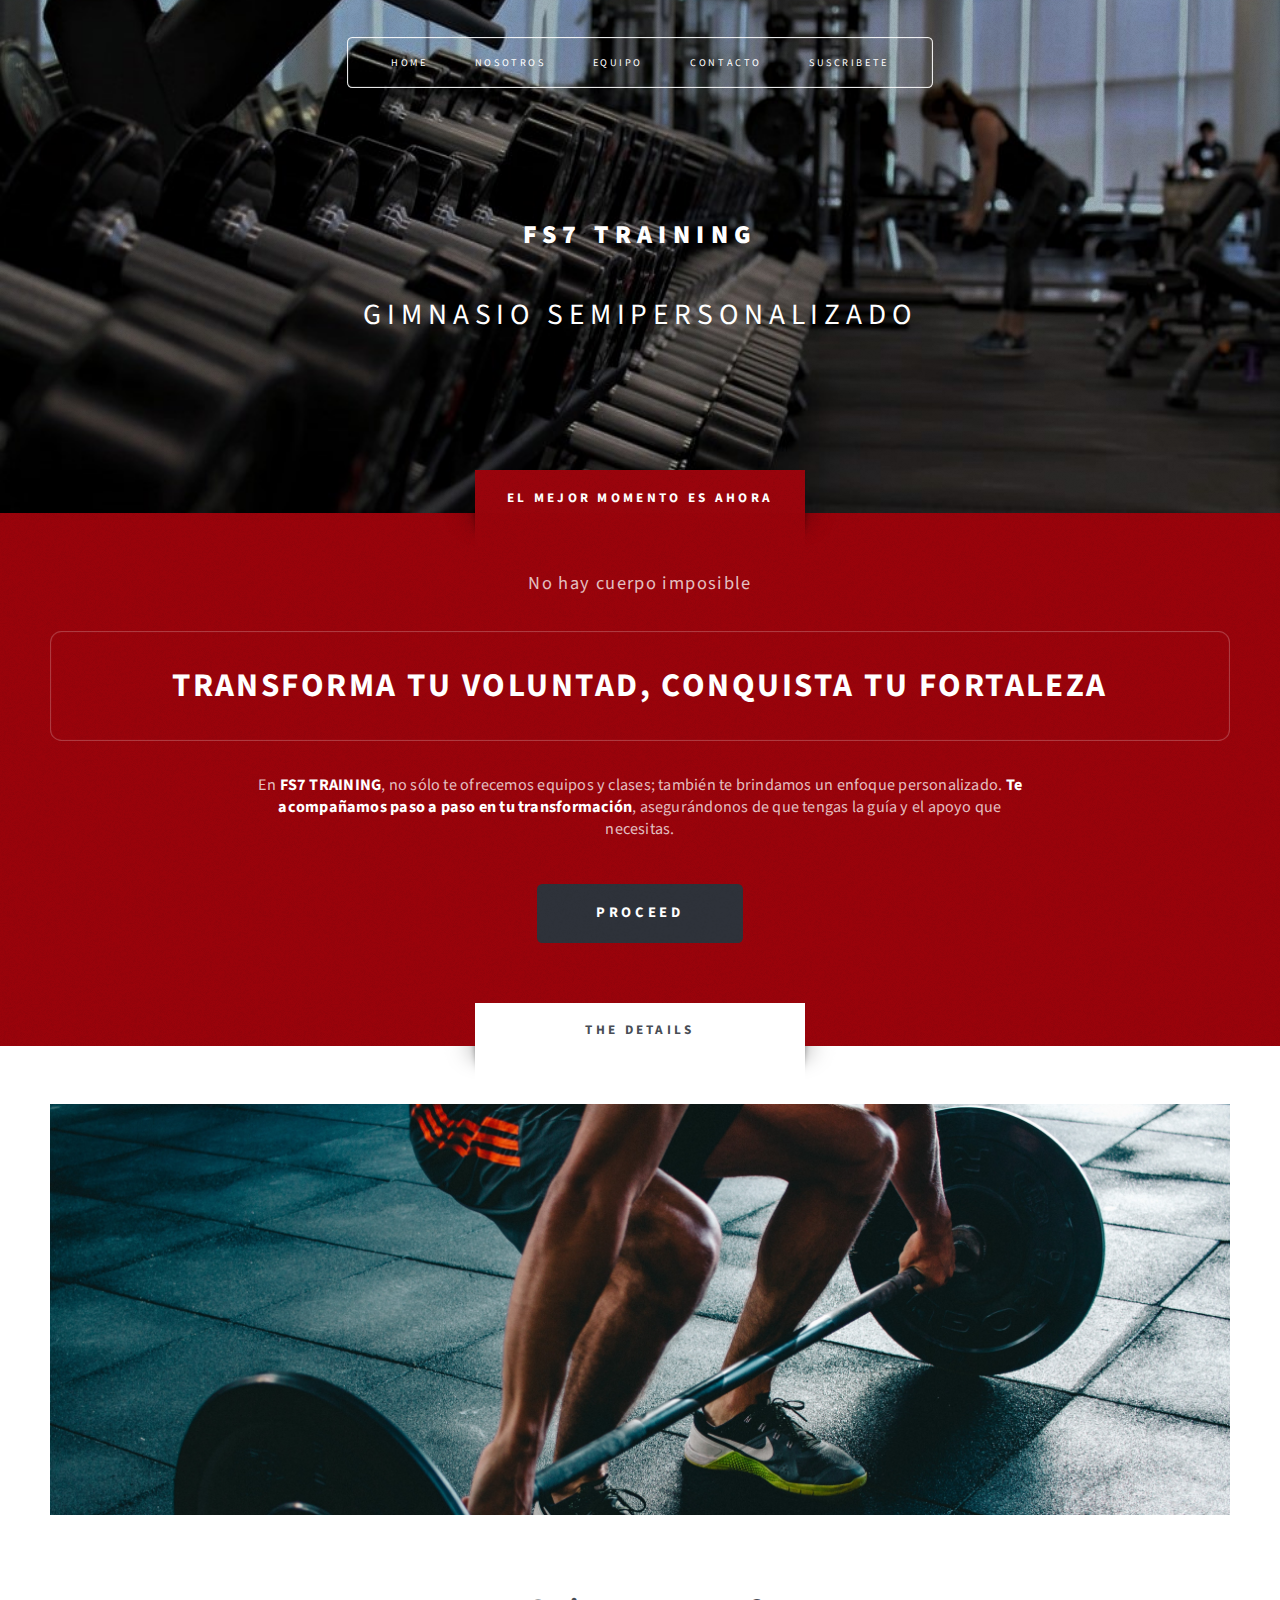
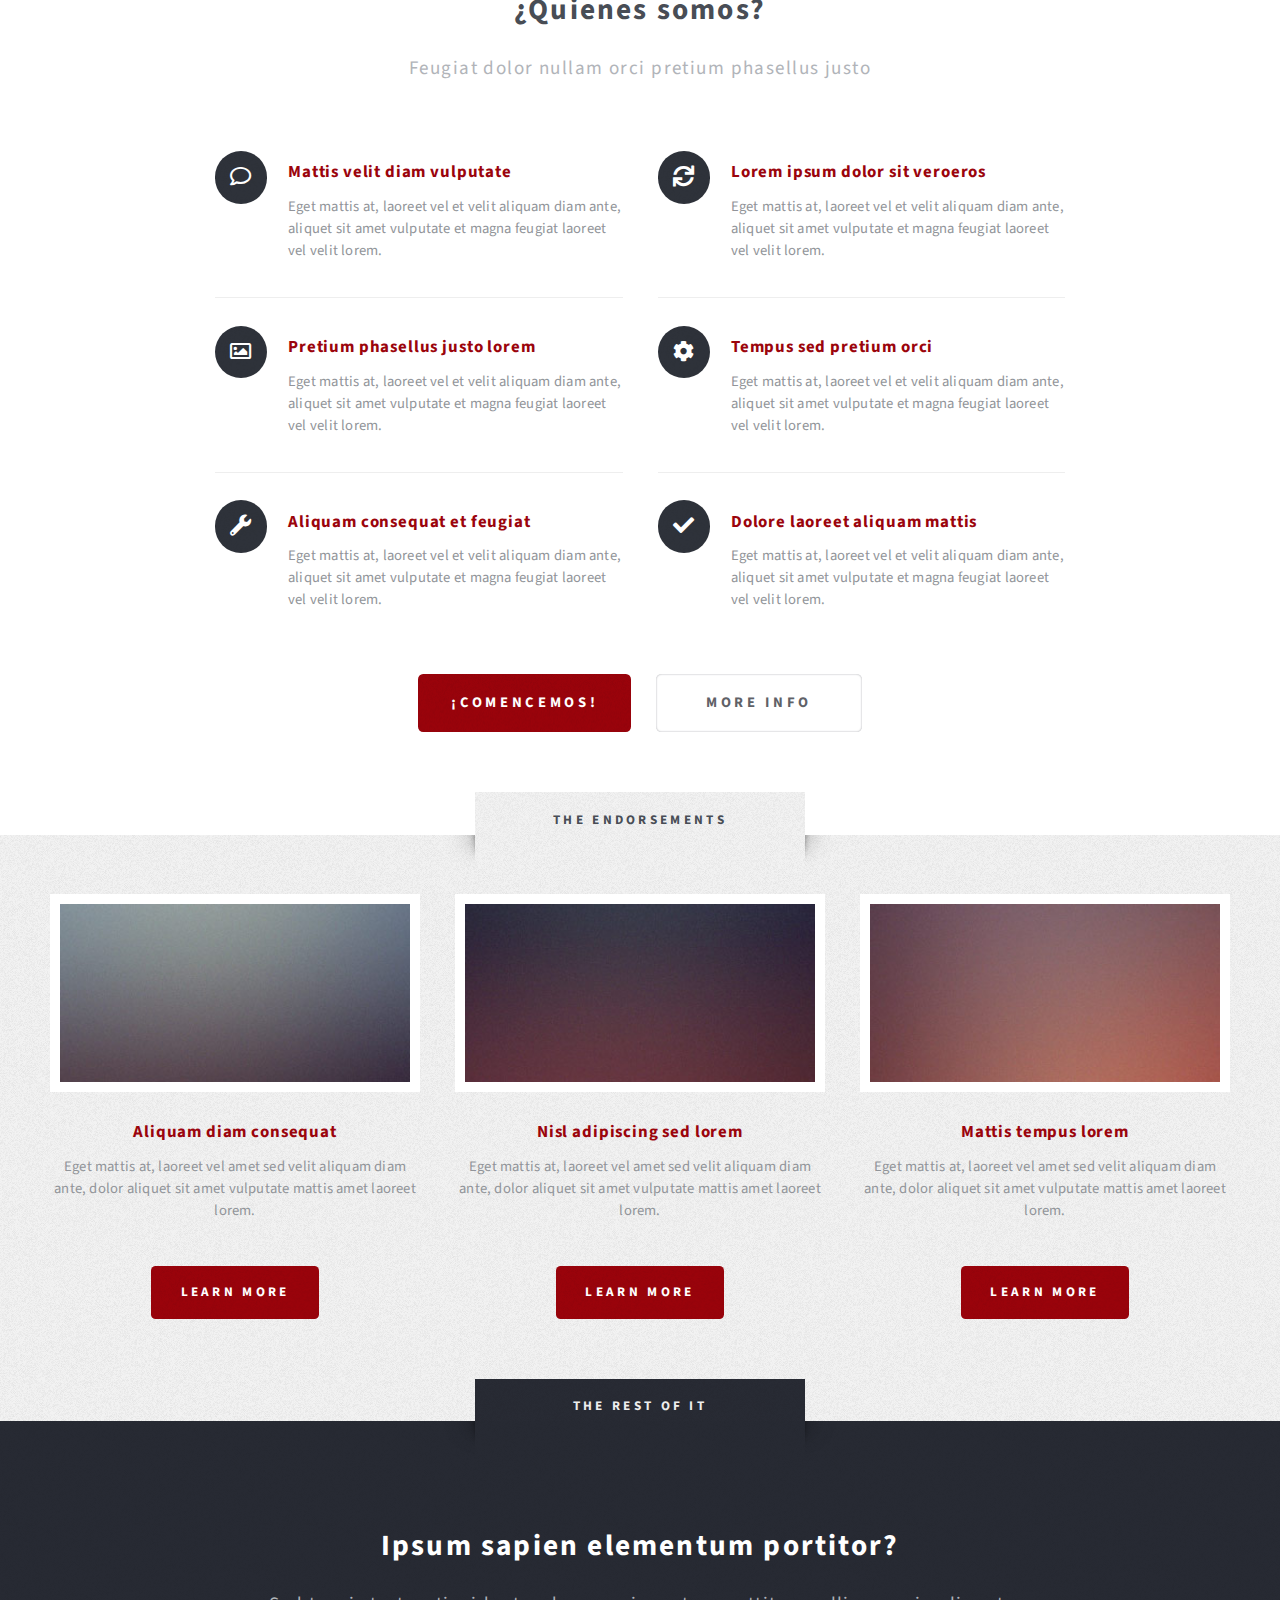
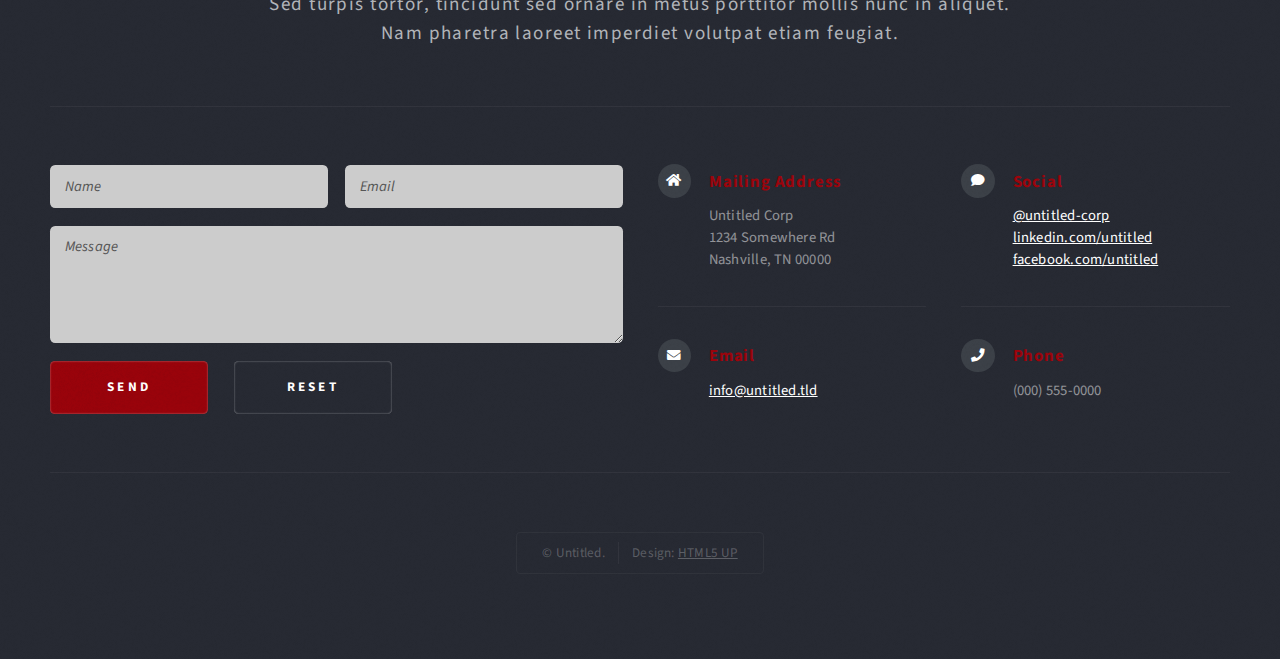
==== index.html @ 168159ba "first commit" ====
<!DOCTYPE HTML>
<!--
	Escape Velocity by HTML5 UP
	html5up.net | @ajlkn
	Free for personal and commercial use under the CCA 3.0 license (html5up.net/license)
-->
<html>
	<head>
		<title>FS7 Training</title>
		<meta charset="utf-8" />
		<meta name="viewport" content="width=device-width, initial-scale=1, user-scalable=no" />
		<link rel="stylesheet" href="assets/css/main.css" />
		<style>
			.wrapper style1 {
				background-color: aqua;
			}
		</style>
	</head>
	<body class="homepage is-preload">
		<div id="page-wrapper">

			<!-- Header -->
				<section id="header" class="wrapper">

					<!-- Logo -->
					
						<div id="logo">
							<h1 style="color: white; font-size: 400;"><a href="index.html">FS7 TRAINING</a></h1>
							<p style="color: white; font-size: 1000;"> Gimnasio Semipersonalizado</p>
						</div>

					<!-- Nav -->
						<nav id="nav">
							<ul>
								<li class="current"><a href="index.html">Home</a></li>
								<li>
									<a href="#">Nosotros</a>
									<ul>
										<li><a href="#">Lorem ipsum</a></li>
										<li><a href="#">Magna veroeros</a></li>
										<li><a href="#">Etiam nisl</a></li>
										<li>
											<a href="#">Sed consequat</a>
											<ul>
												<li><a href="#">Lorem dolor</a></li>
												<li><a href="#">Amet consequat</a></li>
												<li><a href="#">Magna phasellus</a></li>
												<li><a href="#">Etiam nisl</a></li>
												<li><a href="#">Sed feugiat</a></li>
											</ul>
										</li>
										<li><a href="#">Nisl tempus</a></li>
									</ul>
								</li>
								<li><a href="left-sidebar.html">Equipo</a></li>
								<li><a href="right-sidebar.html">Contacto</a></li>
								<li><a href="no-sidebar.html">Suscribete</a></li>
							</ul>
						</nav>

				</section>

			<!-- Intro -->
				<section id="intro" class="wrapper style1">
					<div class="title">El mejor momento es ahora</div>
					<div class="container">
						<p class="style1">No hay cuerpo imposible</p>
						<p class="style2">
							TRANSFORMA TU VOLUNTAD, CONQUISTA TU FORTALEZA<br class="mobile-hide" />
						 <a href="http://html5up.net" class="nobr"></a>
						</p>
						<p class="style3">En <STRONg>FS7 TRAINING</STRONg>, no sólo te ofrecemos equipos y clases; también te brindamos un enfoque personalizado. <STRONg>Te acompañamos paso a paso en tu transformación</STRONg>, asegurándonos de que tengas la guía y el apoyo que necesitas.

						</p>
						<ul class="actions">
							<li><a href="#" class="button style3 large">Proceed</a></li>
						</ul>
					</div>
				</section>

			<!-- Main -->
				<section id="main" class="wrapper style2">
					<div class="title">The Details</div>
					<div class="container">

						<!-- Image -->
							<a href="#" class="image featured">
								<img src="images/pic01.jpg" alt="" />
							</a>

						<!-- Features -->
							<section id="features">
								<header class="style1">
									<h2>¿Quienes somos?</h2>
									<p>Feugiat dolor nullam orci pretium phasellus justo</p>
								</header>
								<div class="feature-list">
									<div class="row">
										<div class="col-6 col-12-medium">
											<section>
												<h3 class="icon fa-comment">Mattis velit diam vulputate</h3>
												<p>Eget mattis at, laoreet vel et velit aliquam diam ante, aliquet sit amet vulputate et magna feugiat laoreet vel velit lorem.</p>
											</section>
										</div>
										<div class="col-6 col-12-medium">
											<section>
												<h3 class="icon solid fa-sync">Lorem ipsum dolor sit veroeros</h3>
												<p>Eget mattis at, laoreet vel et velit aliquam diam ante, aliquet sit amet vulputate et magna feugiat laoreet vel velit lorem.</p>
											</section>
										</div>
										<div class="col-6 col-12-medium">
											<section>
												<h3 class="icon fa-image">Pretium phasellus justo lorem</h3>
												<p>Eget mattis at, laoreet vel et velit aliquam diam ante, aliquet sit amet vulputate et magna feugiat laoreet vel velit lorem.</p>
											</section>
										</div>
										<div class="col-6 col-12-medium">
											<section>
												<h3 class="icon solid fa-cog">Tempus sed pretium orci</h3>
												<p>Eget mattis at, laoreet vel et velit aliquam diam ante, aliquet sit amet vulputate et magna feugiat laoreet vel velit lorem.</p>
											</section>
										</div>
										<div class="col-6 col-12-medium">
											<section>
												<h3 class="icon solid fa-wrench">Aliquam consequat et feugiat</h3>
												<p>Eget mattis at, laoreet vel et velit aliquam diam ante, aliquet sit amet vulputate et magna feugiat laoreet vel velit lorem.</p>
											</section>
										</div>
										<div class="col-6 col-12-medium">
											<section>
												<h3 class="icon solid fa-check">Dolore laoreet aliquam mattis</h3>
												<p>Eget mattis at, laoreet vel et velit aliquam diam ante, aliquet sit amet vulputate et magna feugiat laoreet vel velit lorem.</p>
											</section>
										</div>
									</div>
								</div>
								<ul class="actions special">
									<li><a href="#" class="button style1 large">¡Comencemos!</a></li>
									<li><a href="#" class="button style2 large">More Info</a></li>
								</ul>
							</section>

					</div>
				</section>

			<!-- Highlights -->
				<section id="highlights" class="wrapper style3">
					<div class="title">The Endorsements</div>
					<div class="container">
						<div class="row aln-center">
							<div class="col-4 col-12-medium">
								<section class="highlight">
									<a href="#" class="image featured"><img src="images/pic02.jpg" alt="" /></a>
									<h3><a href="#">Aliquam diam consequat</a></h3>
									<p>Eget mattis at, laoreet vel amet sed velit aliquam diam ante, dolor aliquet sit amet vulputate mattis amet laoreet lorem.</p>
									<ul class="actions">
										<li><a href="#" class="button style1">Learn More</a></li>
									</ul>
								</section>
							</div>
							<div class="col-4 col-12-medium">
								<section class="highlight">
									<a href="#" class="image featured"><img src="images/pic03.jpg" alt="" /></a>
									<h3><a href="#">Nisl adipiscing sed lorem</a></h3>
									<p>Eget mattis at, laoreet vel amet sed velit aliquam diam ante, dolor aliquet sit amet vulputate mattis amet laoreet lorem.</p>
									<ul class="actions">
										<li><a href="#" class="button style1">Learn More</a></li>
									</ul>
								</section>
							</div>
							<div class="col-4 col-12-medium">
								<section class="highlight">
									<a href="#" class="image featured"><img src="images/pic04.jpg" alt="" /></a>
									<h3><a href="#">Mattis tempus lorem</a></h3>
									<p>Eget mattis at, laoreet vel amet sed velit aliquam diam ante, dolor aliquet sit amet vulputate mattis amet laoreet lorem.</p>
									<ul class="actions">
										<li><a href="#" class="button style1">Learn More</a></li>
									</ul>
								</section>
							</div>
						</div>
					</div>
				</section>

			<!-- Footer -->
				<section id="footer" class="wrapper">
					<div class="title">The Rest Of It</div>
					<div class="container">
						<header class="style1">
							<h2>Ipsum sapien elementum portitor?</h2>
							<p>
								Sed turpis tortor, tincidunt sed ornare in metus porttitor mollis nunc in aliquet.<br />
								Nam pharetra laoreet imperdiet volutpat etiam feugiat.
							</p>
						</header>
						<div class="row">
							<div class="col-6 col-12-medium">

								<!-- Contact Form -->
									<section>
										<form method="post" action="#">
											<div class="row gtr-50">
												<div class="col-6 col-12-small">
													<input type="text" name="name" id="contact-name" placeholder="Name" />
												</div>
												<div class="col-6 col-12-small">
													<input type="text" name="email" id="contact-email" placeholder="Email" />
												</div>
												<div class="col-12">
													<textarea name="message" id="contact-message" placeholder="Message" rows="4"></textarea>
												</div>
												<div class="col-12">
													<ul class="actions">
														<li><input type="submit" class="style1" value="Send" /></li>
														<li><input type="reset" class="style2" value="Reset" /></li>
													</ul>
												</div>
											</div>
										</form>
									</section>

							</div>
							<div class="col-6 col-12-medium">

								<!-- Contact -->
									<section class="feature-list small">
										<div class="row">
											<div class="col-6 col-12-small">
												<section>
													<h3 class="icon solid fa-home">Mailing Address</h3>
													<p>
														Untitled Corp<br />
														1234 Somewhere Rd<br />
														Nashville, TN 00000
													</p>
												</section>
											</div>
											<div class="col-6 col-12-small">
												<section>
													<h3 class="icon solid fa-comment">Social</h3>
													<p>
														<a href="#">@untitled-corp</a><br />
														<a href="#">linkedin.com/untitled</a><br />
														<a href="#">facebook.com/untitled</a>
													</p>
												</section>
											</div>
											<div class="col-6 col-12-small">
												<section>
													<h3 class="icon solid fa-envelope">Email</h3>
													<p>
														<a href="#">info@untitled.tld</a>
													</p>
												</section>
											</div>
											<div class="col-6 col-12-small">
												<section>
													<h3 class="icon solid fa-phone">Phone</h3>
													<p>
														(000) 555-0000
													</p>
												</section>
											</div>
										</div>
									</section>

							</div>
						</div>
						<div id="copyright">
							<ul>
								<li>&copy; Untitled.</li><li>Design: <a href="http://html5up.net">HTML5 UP</a></li>
							</ul>
						</div>
					</div>
				</section>

		</div>

		<!-- Scripts -->
			<script src="assets/js/jquery.min.js"></script>
			<script src="assets/js/jquery.dropotron.min.js"></script>
			<script src="assets/js/browser.min.js"></script>
			<script src="assets/js/breakpoints.min.js"></script>
			<script src="assets/js/util.js"></script>
			<script src="assets/js/main.js"></script>

	</body>
</html>
---- assets/css/main.css ----
@import url("fontawesome-all.min.css");
@import url("https://fonts.googleapis.com/css?family=Source+Sans+Pro:400,400italic,700,900");

/*
	Escape Velocity by HTML5 UP
	html5up.net | @ajlkn
	Free for personal and commercial use under the CCA 3.0 license (html5up.net/license)
*/

html, body, div, span, applet, object,
iframe, h1, h2, h3, h4, h5, h6, p, blockquote,
pre, a, abbr, acronym, address, big, cite,
code, del, dfn, em, img, ins, kbd, q, s, samp,
small, strike, strong, sub, sup, tt, var, b,
u, i, center, dl, dt, dd, ol, ul, li, fieldset,
form, label, legend, table, caption, tbody,
tfoot, thead, tr, th, td, article, aside,
canvas, details, embed, figure, figcaption,
footer, header, hgroup, menu, nav, output, ruby,
section, summary, time, mark, audio, video {
	margin: 0;
	padding: 0;
	border: 0;
	font-size: 100%;
	font: inherit;
	vertical-align: baseline;}

article, aside, details, figcaption, figure,
footer, header, hgroup, menu, nav, section {
	display: block;}

body {
	line-height: 1;
}

ol, ul {
	list-style: none;
}

blockquote, q {
	quotes: none;
}

	blockquote:before, blockquote:after, q:before, q:after {
		content: '';
		content: none;
	}

table {
	border-collapse: collapse;
	border-spacing: 0;
}

body {
	-webkit-text-size-adjust: none;
}

mark {
	background-color: transparent;
	color: inherit;
}

input::-moz-focus-inner {
	border: 0;
	padding: 0;
}

input, select, textarea {
	-moz-appearance: none;
	-webkit-appearance: none;
	-ms-appearance: none;
	appearance: none;
}

/* Basic */

	@-ms-viewport {
		width: device-width;
	}

	html {
		box-sizing: border-box;
	}

	*, *:before, *:after {
		box-sizing: inherit;
	}

	body.is-preload *, body.is-preload *:before, body.is-preload *:after {
		-moz-animation: none !important;
		-webkit-animation: none !important;
		-ms-animation: none !important;
		animation: none !important;
		-moz-transition: none !important;
		-webkit-transition: none !important;
		-ms-transition: none !important;
		transition: none !important;
	}

	body, input, textarea, select {
		font-family: 'Source Sans Pro', sans-serif;
		font-weight: 400;
		color: #919499;
		font-size: 14pt;
		line-height: 1.75em;
		letter-spacing: 0.025em;
	}

	h1, h2, h3, h4, h5, h6 {
		font-weight: 700;
		color: #484d55;
	}

		h1 a, h2 a, h3 a, h4 a, h5 a, h6 a {
			color: inherit;
			text-decoration: none;
		}

	a {
		-moz-transition: color .25s ease-in-out;
		-webkit-transition: color .25s ease-in-out;
		-ms-transition: color .25s ease-in-out;
		transition: color .25s ease-in-out;
		text-decoration: underline;
		color: #717479;
	}

		a:hover {
			text-decoration: none;
		}

	strong, b {
		font-weight: 700;
		color: #484d55;
	}

	blockquote {
		border-left: solid 0.5em #ddd;
		padding: 1em 0 1em 2em;
		font-style: italic;
	}

	em, i {
		font-style: italic;
	}

	hr {
		border: 0;
		border-top: solid 1px #ddd;
		margin: 2em 0 2em 0;
	}

	sub {
		position: relative;
		top: 0.5em;
		font-size: 0.8em;
	}

	sup {
		position: relative;
		top: -0.5em;
		font-size: 0.8em;
	}

	.nobr {
		white-space: nowrap;
	}

	br.clear {
		clear: both;
	}

	p, ul, ol, dl, table, blockquote, form {
		margin-bottom: 2em;
	}

/* Container */

	.container {
		margin: 0 auto;
		max-width: 100%;
		width: 68em;
	}

		@media screen and (max-width: 1680px) {

			.container {
				width: 70em;
			}

		}

		@media screen and (max-width: 1280px) {

			.container {
				width: calc(100% - 100px);
			}

		}

		@media screen and (max-width: 980px) {

			.container {
				width: calc(100% - 100px);
			}

		}

		@media screen and (max-width: 736px) {

			.container {
				width: calc(100% - 40px);
			}

		}

/* Row */

	.row {
		display: flex;
		flex-wrap: wrap;
		box-sizing: border-box;
		align-items: stretch;
	}

		.row > * {
			box-sizing: border-box;
		}

		.row.gtr-uniform > * > :last-child {
			margin-bottom: 0;
		}

		.row.aln-left {
			justify-content: flex-start;
		}

		.row.aln-center {
			justify-content: center;
		}

		.row.aln-right {
			justify-content: flex-end;
		}

		.row.aln-top {
			align-items: flex-start;
		}

		.row.aln-middle {
			align-items: center;
		}

		.row.aln-bottom {
			align-items: flex-end;
		}

		.row > .imp {
			order: -1;
		}

		.row > .col-1 {
			width: 8.33333%;
		}

		.row > .off-1 {
			margin-left: 8.33333%;
		}

		.row > .col-2 {
			width: 16.66667%;
		}

		.row > .off-2 {
			margin-left: 16.66667%;
		}

		.row > .col-3 {
			width: 25%;
		}

		.row > .off-3 {
			margin-left: 25%;
		}

		.row > .col-4 {
			width: 33.33333%;
		}

		.row > .off-4 {
			margin-left: 33.33333%;
		}

		.row > .col-5 {
			width: 41.66667%;
		}

		.row > .off-5 {
			margin-left: 41.66667%;
		}

		.row > .col-6 {
			width: 50%;
		}

		.row > .off-6 {
			margin-left: 50%;
		}

		.row > .col-7 {
			width: 58.33333%;
		}

		.row > .off-7 {
			margin-left: 58.33333%;
		}

		.row > .col-8 {
			width: 66.66667%;
		}

		.row > .off-8 {
			margin-left: 66.66667%;
		}

		.row > .col-9 {
			width: 75%;
		}

		.row > .off-9 {
			margin-left: 75%;
		}

		.row > .col-10 {
			width: 83.33333%;
		}

		.row > .off-10 {
			margin-left: 83.33333%;
		}

		.row > .col-11 {
			width: 91.66667%;
		}

		.row > .off-11 {
			margin-left: 91.66667%;
		}

		.row > .col-12 {
			width: 100%;
		}

		.row > .off-12 {
			margin-left: 100%;
		}

		.row.gtr-0 {
			margin-top: 0px;
			margin-left: 0px;
		}

			.row.gtr-0 > * {
				padding: 0px 0 0 0px;
			}

			.row.gtr-0.gtr-uniform {
				margin-top: 0px;
			}

				.row.gtr-0.gtr-uniform > * {
					padding-top: 0px;
				}

		.row.gtr-25 {
			margin-top: -12.5px;
			margin-left: -12.5px;
		}

			.row.gtr-25 > * {
				padding: 12.5px 0 0 12.5px;
			}

			.row.gtr-25.gtr-uniform {
				margin-top: -12.5px;
			}

				.row.gtr-25.gtr-uniform > * {
					padding-top: 12.5px;
				}

		.row.gtr-50 {
			margin-top: -25px;
			margin-left: -25px;
		}

			.row.gtr-50 > * {
				padding: 25px 0 0 25px;
			}

			.row.gtr-50.gtr-uniform {
				margin-top: -25px;
			}

				.row.gtr-50.gtr-uniform > * {
					padding-top: 25px;
				}

		.row {
			margin-top: -50px;
			margin-left: -50px;
		}

			.row > * {
				padding: 50px 0 0 50px;
			}

			.row.gtr-uniform {
				margin-top: -50px;
			}

				.row.gtr-uniform > * {
					padding-top: 50px;
				}

		.row.gtr-150 {
			margin-top: -75px;
			margin-left: -75px;
		}

			.row.gtr-150 > * {
				padding: 75px 0 0 75px;
			}

			.row.gtr-150.gtr-uniform {
				margin-top: -75px;
			}

				.row.gtr-150.gtr-uniform > * {
					padding-top: 75px;
				}

		.row.gtr-200 {
			margin-top: -100px;
			margin-left: -100px;
		}

			.row.gtr-200 > * {
				padding: 100px 0 0 100px;
			}

			.row.gtr-200.gtr-uniform {
				margin-top: -100px;
			}

				.row.gtr-200.gtr-uniform > * {
					padding-top: 100px;
				}

		@media screen and (max-width: 1680px) {

			.row {
				display: flex;
				flex-wrap: wrap;
				box-sizing: border-box;
				align-items: stretch;
			}

				.row > * {
					box-sizing: border-box;
				}

				.row.gtr-uniform > * > :last-child {
					margin-bottom: 0;
				}

				.row.aln-left {
					justify-content: flex-start;
				}

				.row.aln-center {
					justify-content: center;
				}

				.row.aln-right {
					justify-content: flex-end;
				}

				.row.aln-top {
					align-items: flex-start;
				}

				.row.aln-middle {
					align-items: center;
				}

				.row.aln-bottom {
					align-items: flex-end;
				}

				.row > .imp-xlarge {
					order: -1;
				}

				.row > .col-1-xlarge {
					width: 8.33333%;
				}

				.row > .off-1-xlarge {
					margin-left: 8.33333%;
				}

				.row > .col-2-xlarge {
					width: 16.66667%;
				}

				.row > .off-2-xlarge {
					margin-left: 16.66667%;
				}

				.row > .col-3-xlarge {
					width: 25%;
				}

				.row > .off-3-xlarge {
					margin-left: 25%;
				}

				.row > .col-4-xlarge {
					width: 33.33333%;
				}

				.row > .off-4-xlarge {
					margin-left: 33.33333%;
				}

				.row > .col-5-xlarge {
					width: 41.66667%;
				}

				.row > .off-5-xlarge {
					margin-left: 41.66667%;
				}

				.row > .col-6-xlarge {
					width: 50%;
				}

				.row > .off-6-xlarge {
					margin-left: 50%;
				}

				.row > .col-7-xlarge {
					width: 58.33333%;
				}

				.row > .off-7-xlarge {
					margin-left: 58.33333%;
				}

				.row > .col-8-xlarge {
					width: 66.66667%;
				}

				.row > .off-8-xlarge {
					margin-left: 66.66667%;
				}

				.row > .col-9-xlarge {
					width: 75%;
				}

				.row > .off-9-xlarge {
					margin-left: 75%;
				}

				.row > .col-10-xlarge {
					width: 83.33333%;
				}

				.row > .off-10-xlarge {
					margin-left: 83.33333%;
				}

				.row > .col-11-xlarge {
					width: 91.66667%;
				}

				.row > .off-11-xlarge {
					margin-left: 91.66667%;
				}

				.row > .col-12-xlarge {
					width: 100%;
				}

				.row > .off-12-xlarge {
					margin-left: 100%;
				}

				.row.gtr-0 {
					margin-top: 0px;
					margin-left: 0px;
				}

					.row.gtr-0 > * {
						padding: 0px 0 0 0px;
					}

					.row.gtr-0.gtr-uniform {
						margin-top: 0px;
					}

						.row.gtr-0.gtr-uniform > * {
							padding-top: 0px;
						}

				.row.gtr-25 {
					margin-top: -12.5px;
					margin-left: -12.5px;
				}

					.row.gtr-25 > * {
						padding: 12.5px 0 0 12.5px;
					}

					.row.gtr-25.gtr-uniform {
						margin-top: -12.5px;
					}

						.row.gtr-25.gtr-uniform > * {
							padding-top: 12.5px;
						}

				.row.gtr-50 {
					margin-top: -25px;
					margin-left: -25px;
				}

					.row.gtr-50 > * {
						padding: 25px 0 0 25px;
					}

					.row.gtr-50.gtr-uniform {
						margin-top: -25px;
					}

						.row.gtr-50.gtr-uniform > * {
							padding-top: 25px;
						}

				.row {
					margin-top: -50px;
					margin-left: -50px;
				}

					.row > * {
						padding: 50px 0 0 50px;
					}

					.row.gtr-uniform {
						margin-top: -50px;
					}

						.row.gtr-uniform > * {
							padding-top: 50px;
						}

				.row.gtr-150 {
					margin-top: -75px;
					margin-left: -75px;
				}

					.row.gtr-150 > * {
						padding: 75px 0 0 75px;
					}

					.row.gtr-150.gtr-uniform {
						margin-top: -75px;
					}

						.row.gtr-150.gtr-uniform > * {
							padding-top: 75px;
						}

				.row.gtr-200 {
					margin-top: -100px;
					margin-left: -100px;
				}

					.row.gtr-200 > * {
						padding: 100px 0 0 100px;
					}

					.row.gtr-200.gtr-uniform {
						margin-top: -100px;
					}

						.row.gtr-200.gtr-uniform > * {
							padding-top: 100px;
						}

		}

		@media screen and (max-width: 1280px) {

			.row {
				display: flex;
				flex-wrap: wrap;
				box-sizing: border-box;
				align-items: stretch;
			}

				.row > * {
					box-sizing: border-box;
				}

				.row.gtr-uniform > * > :last-child {
					margin-bottom: 0;
				}

				.row.aln-left {
					justify-content: flex-start;
				}

				.row.aln-center {
					justify-content: center;
				}

				.row.aln-right {
					justify-content: flex-end;
				}

				.row.aln-top {
					align-items: flex-start;
				}

				.row.aln-middle {
					align-items: center;
				}

				.row.aln-bottom {
					align-items: flex-end;
				}

				.row > .imp-large {
					order: -1;
				}

				.row > .col-1-large {
					width: 8.33333%;
				}

				.row > .off-1-large {
					margin-left: 8.33333%;
				}

				.row > .col-2-large {
					width: 16.66667%;
				}

				.row > .off-2-large {
					margin-left: 16.66667%;
				}

				.row > .col-3-large {
					width: 25%;
				}

				.row > .off-3-large {
					margin-left: 25%;
				}

				.row > .col-4-large {
					width: 33.33333%;
				}

				.row > .off-4-large {
					margin-left: 33.33333%;
				}

				.row > .col-5-large {
					width: 41.66667%;
				}

				.row > .off-5-large {
					margin-left: 41.66667%;
				}

				.row > .col-6-large {
					width: 50%;
				}

				.row > .off-6-large {
					margin-left: 50%;
				}

				.row > .col-7-large {
					width: 58.33333%;
				}

				.row > .off-7-large {
					margin-left: 58.33333%;
				}

				.row > .col-8-large {
					width: 66.66667%;
				}

				.row > .off-8-large {
					margin-left: 66.66667%;
				}

				.row > .col-9-large {
					width: 75%;
				}

				.row > .off-9-large {
					margin-left: 75%;
				}

				.row > .col-10-large {
					width: 83.33333%;
				}

				.row > .off-10-large {
					margin-left: 83.33333%;
				}

				.row > .col-11-large {
					width: 91.66667%;
				}

				.row > .off-11-large {
					margin-left: 91.66667%;
				}

				.row > .col-12-large {
					width: 100%;
				}

				.row > .off-12-large {
					margin-left: 100%;
				}

				.row.gtr-0 {
					margin-top: 0px;
					margin-left: 0px;
				}

					.row.gtr-0 > * {
						padding: 0px 0 0 0px;
					}

					.row.gtr-0.gtr-uniform {
						margin-top: 0px;
					}

						.row.gtr-0.gtr-uniform > * {
							padding-top: 0px;
						}

				.row.gtr-25 {
					margin-top: -8.75px;
					margin-left: -8.75px;
				}

					.row.gtr-25 > * {
						padding: 8.75px 0 0 8.75px;
					}

					.row.gtr-25.gtr-uniform {
						margin-top: -8.75px;
					}

						.row.gtr-25.gtr-uniform > * {
							padding-top: 8.75px;
						}

				.row.gtr-50 {
					margin-top: -17.5px;
					margin-left: -17.5px;
				}

					.row.gtr-50 > * {
						padding: 17.5px 0 0 17.5px;
					}

					.row.gtr-50.gtr-uniform {
						margin-top: -17.5px;
					}

						.row.gtr-50.gtr-uniform > * {
							padding-top: 17.5px;
						}

				.row {
					margin-top: -35px;
					margin-left: -35px;
				}

					.row > * {
						padding: 35px 0 0 35px;
					}

					.row.gtr-uniform {
						margin-top: -35px;
					}

						.row.gtr-uniform > * {
							padding-top: 35px;
						}

				.row.gtr-150 {
					margin-top: -52.5px;
					margin-left: -52.5px;
				}

					.row.gtr-150 > * {
						padding: 52.5px 0 0 52.5px;
					}

					.row.gtr-150.gtr-uniform {
						margin-top: -52.5px;
					}

						.row.gtr-150.gtr-uniform > * {
							padding-top: 52.5px;
						}

				.row.gtr-200 {
					margin-top: -70px;
					margin-left: -70px;
				}

					.row.gtr-200 > * {
						padding: 70px 0 0 70px;
					}

					.row.gtr-200.gtr-uniform {
						margin-top: -70px;
					}

						.row.gtr-200.gtr-uniform > * {
							padding-top: 70px;
						}

		}

		@media screen and (max-width: 980px) {

			.row {
				display: flex;
				flex-wrap: wrap;
				box-sizing: border-box;
				align-items: stretch;
			}

				.row > * {
					box-sizing: border-box;
				}

				.row.gtr-uniform > * > :last-child {
					margin-bottom: 0;
				}

				.row.aln-left {
					justify-content: flex-start;
				}

				.row.aln-center {
					justify-content: center;
				}

				.row.aln-right {
					justify-content: flex-end;
				}

				.row.aln-top {
					align-items: flex-start;
				}

				.row.aln-middle {
					align-items: center;
				}

				.row.aln-bottom {
					align-items: flex-end;
				}

				.row > .imp-medium {
					order: -1;
				}

				.row > .col-1-medium {
					width: 8.33333%;
				}

				.row > .off-1-medium {
					margin-left: 8.33333%;
				}

				.row > .col-2-medium {
					width: 16.66667%;
				}

				.row > .off-2-medium {
					margin-left: 16.66667%;
				}

				.row > .col-3-medium {
					width: 25%;
				}

				.row > .off-3-medium {
					margin-left: 25%;
				}

				.row > .col-4-medium {
					width: 33.33333%;
				}

				.row > .off-4-medium {
					margin-left: 33.33333%;
				}

				.row > .col-5-medium {
					width: 41.66667%;
				}

				.row > .off-5-medium {
					margin-left: 41.66667%;
				}

				.row > .col-6-medium {
					width: 50%;
				}

				.row > .off-6-medium {
					margin-left: 50%;
				}

				.row > .col-7-medium {
					width: 58.33333%;
				}

				.row > .off-7-medium {
					margin-left: 58.33333%;
				}

				.row > .col-8-medium {
					width: 66.66667%;
				}

				.row > .off-8-medium {
					margin-left: 66.66667%;
				}

				.row > .col-9-medium {
					width: 75%;
				}

				.row > .off-9-medium {
					margin-left: 75%;
				}

				.row > .col-10-medium {
					width: 83.33333%;
				}

				.row > .off-10-medium {
					margin-left: 83.33333%;
				}

				.row > .col-11-medium {
					width: 91.66667%;
				}

				.row > .off-11-medium {
					margin-left: 91.66667%;
				}

				.row > .col-12-medium {
					width: 100%;
				}

				.row > .off-12-medium {
					margin-left: 100%;
				}

				.row.gtr-0 {
					margin-top: 0px;
					margin-left: 0px;
				}

					.row.gtr-0 > * {
						padding: 0px 0 0 0px;
					}

					.row.gtr-0.gtr-uniform {
						margin-top: 0px;
					}

						.row.gtr-0.gtr-uniform > * {
							padding-top: 0px;
						}

				.row.gtr-25 {
					margin-top: -12.5px;
					margin-left: -12.5px;
				}

					.row.gtr-25 > * {
						padding: 12.5px 0 0 12.5px;
					}

					.row.gtr-25.gtr-uniform {
						margin-top: -12.5px;
					}

						.row.gtr-25.gtr-uniform > * {
							padding-top: 12.5px;
						}

				.row.gtr-50 {
					margin-top: -25px;
					margin-left: -25px;
				}

					.row.gtr-50 > * {
						padding: 25px 0 0 25px;
					}

					.row.gtr-50.gtr-uniform {
						margin-top: -25px;
					}

						.row.gtr-50.gtr-uniform > * {
							padding-top: 25px;
						}

				.row {
					margin-top: -50px;
					margin-left: -50px;
				}

					.row > * {
						padding: 50px 0 0 50px;
					}

					.row.gtr-uniform {
						margin-top: -50px;
					}

						.row.gtr-uniform > * {
							padding-top: 50px;
						}

				.row.gtr-150 {
					margin-top: -75px;
					margin-left: -75px;
				}

					.row.gtr-150 > * {
						padding: 75px 0 0 75px;
					}

					.row.gtr-150.gtr-uniform {
						margin-top: -75px;
					}

						.row.gtr-150.gtr-uniform > * {
							padding-top: 75px;
						}

				.row.gtr-200 {
					margin-top: -100px;
					margin-left: -100px;
				}

					.row.gtr-200 > * {
						padding: 100px 0 0 100px;
					}

					.row.gtr-200.gtr-uniform {
						margin-top: -100px;
					}

						.row.gtr-200.gtr-uniform > * {
							padding-top: 100px;
						}

		}

		@media screen and (max-width: 736px) {

			.row {
				display: flex;
				flex-wrap: wrap;
				box-sizing: border-box;
				align-items: stretch;
			}

				.row > * {
					box-sizing: border-box;
				}

				.row.gtr-uniform > * > :last-child {
					margin-bottom: 0;
				}

				.row.aln-left {
					justify-content: flex-start;
				}

				.row.aln-center {
					justify-content: center;
				}

				.row.aln-right {
					justify-content: flex-end;
				}

				.row.aln-top {
					align-items: flex-start;
				}

				.row.aln-middle {
					align-items: center;
				}

				.row.aln-bottom {
					align-items: flex-end;
				}

				.row > .imp-small {
					order: -1;
				}

				.row > .col-1-small {
					width: 8.33333%;
				}

				.row > .off-1-small {
					margin-left: 8.33333%;
				}

				.row > .col-2-small {
					width: 16.66667%;
				}

				.row > .off-2-small {
					margin-left: 16.66667%;
				}

				.row > .col-3-small {
					width: 25%;
				}

				.row > .off-3-small {
					margin-left: 25%;
				}

				.row > .col-4-small {
					width: 33.33333%;
				}

				.row > .off-4-small {
					margin-left: 33.33333%;
				}

				.row > .col-5-small {
					width: 41.66667%;
				}

				.row > .off-5-small {
					margin-left: 41.66667%;
				}

				.row > .col-6-small {
					width: 50%;
				}

				.row > .off-6-small {
					margin-left: 50%;
				}

				.row > .col-7-small {
					width: 58.33333%;
				}

				.row > .off-7-small {
					margin-left: 58.33333%;
				}

				.row > .col-8-small {
					width: 66.66667%;
				}

				.row > .off-8-small {
					margin-left: 66.66667%;
				}

				.row > .col-9-small {
					width: 75%;
				}

				.row > .off-9-small {
					margin-left: 75%;
				}

				.row > .col-10-small {
					width: 83.33333%;
				}

				.row > .off-10-small {
					margin-left: 83.33333%;
				}

				.row > .col-11-small {
					width: 91.66667%;
				}

				.row > .off-11-small {
					margin-left: 91.66667%;
				}

				.row > .col-12-small {
					width: 100%;
				}

				.row > .off-12-small {
					margin-left: 100%;
				}

				.row.gtr-0 {
					margin-top: 0px;
					margin-left: 0px;
				}

					.row.gtr-0 > * {
						padding: 0px 0 0 0px;
					}

					.row.gtr-0.gtr-uniform {
						margin-top: 0px;
					}

						.row.gtr-0.gtr-uniform > * {
							padding-top: 0px;
						}

				.row.gtr-25 {
					margin-top: -7.5px;
					margin-left: -7.5px;
				}

					.row.gtr-25 > * {
						padding: 7.5px 0 0 7.5px;
					}

					.row.gtr-25.gtr-uniform {
						margin-top: -7.5px;
					}

						.row.gtr-25.gtr-uniform > * {
							padding-top: 7.5px;
						}

				.row.gtr-50 {
					margin-top: -15px;
					margin-left: -15px;
				}

					.row.gtr-50 > * {
						padding: 15px 0 0 15px;
					}

					.row.gtr-50.gtr-uniform {
						margin-top: -15px;
					}

						.row.gtr-50.gtr-uniform > * {
							padding-top: 15px;
						}

				.row {
					margin-top: -30px;
					margin-left: -30px;
				}

					.row > * {
						padding: 30px 0 0 30px;
					}

					.row.gtr-uniform {
						margin-top: -30px;
					}

						.row.gtr-uniform > * {
							padding-top: 30px;
						}

				.row.gtr-150 {
					margin-top: -45px;
					margin-left: -45px;
				}

					.row.gtr-150 > * {
						padding: 45px 0 0 45px;
					}

					.row.gtr-150.gtr-uniform {
						margin-top: -45px;
					}

						.row.gtr-150.gtr-uniform > * {
							padding-top: 45px;
						}

				.row.gtr-200 {
					margin-top: -60px;
					margin-left: -60px;
				}

					.row.gtr-200 > * {
						padding: 60px 0 0 60px;
					}

					.row.gtr-200.gtr-uniform {
						margin-top: -60px;
					}

						.row.gtr-200.gtr-uniform > * {
							padding-top: 60px;
						}

		}

/* Section/Article */

	section,
	article {
		margin: 0 0 4em 0;
	}

	section > :last-child,
	article > :last-child,
	section:last-child,
	article:last-child {
		margin-bottom: 0;
	}

	header.style1 {
		text-align: center;
		padding: 3em 0 3em 0;
	}

		header.style1 h2 {
			font-weight: 700;
			font-size: 2em;
			letter-spacing: 0.075em;
			line-height: 1.5em;
		}

		header.style1 p {
			color: #b1b4b9;
			display: block;
			margin: 1.15em 0 0 0;
			font-size: 1.3em;
			letter-spacing: 0.075em;
			line-height: 1.5em;
		}

/* Table */

	table {
		width: 100%;
	}

		table.default {
			width: 100%;
		}

			table.default tbody tr:nth-child(2n+2) {
				background: #f4f4f4;
			}

			table.default td {
				padding: 0.5em 1em 0.5em 1em;
			}

			table.default th {
				text-align: left;
				font-weight: 400;
				padding: 0.5em 1em 0.5em 1em;
			}

			table.default thead {
				background: #484d55;
				color: #fff;
			}

			table.default tfoot {
				background: #eee;
			}

/* Form */

	form label {
		display: block;
		font-weight: 700;
		color: #484d55;
		margin: 0.25em 0 0.5em 0;
	}

	form input[type="text"],
	form input[type="email"],
	form input[type="password"],
	form select,
	form textarea {
		-moz-transition: all .25s ease-in-out;
		-webkit-transition: all .25s ease-in-out;
		-ms-transition: all .25s ease-in-out;
		transition: all .25s ease-in-out;
		-webkit-appearance: none;
		display: block;
		border: 0;
		background: #eee;
		box-shadow: inset 0px 0px 1px 0px #a0a1a7;
		border-radius: 0.35em;
		width: 100%;
		padding: 0.75em 1em 0.75em 1em;
	}

		form input[type="text"]:focus,
		form input[type="email"]:focus,
		form input[type="password"]:focus,
		form select:focus,
		form textarea:focus {
			background: #f8f8f8;
		}

	form input[type="text"],
	form input[type="email"]
	input[type="password"] {
		line-height: 1em;
	}

	form select {
		line-height: 1em;
	}

	form textarea {
		min-height: 8em;
	}

	form ul.actions {
		margin-top: 0;
	}

	form ::-webkit-input-placeholder {
		color: #555 !important;
		font-style: italic;
		line-height: 1.35em;
	}

	form :-moz-placeholder {
		color: #555 !important;
		font-style: italic;
	}

	form ::-moz-placeholder {
		color: #555 !important;
		font-style: italic;
	}

	form :-ms-input-placeholder {
		color: #555 !important;
		font-style: italic;
	}

	form ::-moz-focus-inner {
		border: 0;
	}

/* Image */

	.image {
		display: inline-block;
	}

		.image img {
			display: block;
			width: 100%;
		}

		.image.fit {
			display: block;
			width: 100%;
		}

		.image.left {
			float: left;
			margin: 0 2em 2em 0;
		}

		.image.centered {
			display: block;
			margin: 0 0 2em 0;
		}

			.image.centered img {
				margin: 0 auto;
				width: auto;
			}

		.image.featured {
			display: block;
			width: 100%;
			margin: 0 0 2em 0;
		}

/* Button */

	input[type="button"],
	input[type="submit"],
	input[type="reset"],
	button,
	.button {
		-moz-transition: all .25s ease-in-out;
		-webkit-transition: all .25s ease-in-out;
		-ms-transition: all .25s ease-in-out;
		transition: all .25s ease-in-out;
		display: inline-block;
		background: #444;
		text-align: center;
		text-transform: uppercase;
		font-weight: 700;
		letter-spacing: 0.25em;
		text-decoration: none;
		border-radius: 0.35em;
		border: 0;
		outline: 0;
		cursor: pointer;
		padding: 0 2.25em 0 2.25em;
		font-size: 0.9em;
		min-width: 12em;
		height: 4em;
		line-height: 4em;
	}

		input[type="button"]:hover,
		input[type="submit"]:hover,
		input[type="reset"]:hover,
		button:hover,
		.button:hover {
			background-color: #9B040C;
		}

		input[type="button"].large,
		input[type="submit"].large,
		input[type="reset"].large,
		button.large,
		.button.large {
			font-size: 1em;
			min-width: 14em;
		}

		input[type="button"].style1,
		input[type="submit"].style1,
		input[type="reset"].style1,
		button.style1,
		.button.style1 {
			background: #9B040C url("images/overlay.png");
			color: #fff;
		}

			input[type="button"].style1:hover,
			input[type="submit"].style1:hover,
			input[type="reset"].style1:hover,
			button.style1:hover,
			.button.style1:hover {
				background-color: #9B040C;
			}

			input[type="button"].style1:active,
			input[type="submit"].style1:active,
			input[type="reset"].style1:active,
			button.style1:active,
			.button.style1:active {
				background-color: #9B040C;
			}

		input[type="button"].style2,
		input[type="submit"].style2,
		input[type="reset"].style2,
		button.style2,
		.button.style2 {
			background: none;
			color: #606167;
			box-shadow: inset 0px 0px 2px 0px #a0a1a7;
		}

			input[type="button"].style2:hover,
			input[type="submit"].style2:hover,
			input[type="reset"].style2:hover,
			button.style2:hover,
			.button.style2:hover {
				box-shadow: inset 0px 0px 2px 0px #606167;
			}

			input[type="button"].style2:active,
			input[type="submit"].style2:active,
			input[type="reset"].style2:active,
			button.style2:active,
			.button.style2:active {
				box-shadow: inset 0px 0px 2px 0px #202127;
			}

		input[type="button"].style3,
		input[type="submit"].style3,
		input[type="reset"].style3,
		button.style3,
		.button.style3 {
			background: #2f333b url("images/overlay.png");
			color: #fff;
		}

			input[type="button"].style3:hover,
			input[type="submit"].style3:hover,
			input[type="reset"].style3:hover,
			button.style3:hover,
			.button.style3:hover {
				background-color: #3f434b;
			}

			input[type="button"].style3:active,
			input[type="submit"].style3:active,
			input[type="reset"].style3:active,
			button.style3:active,
			.button.style3:active {
				background-color: #1f232b;
			}

/* List */

	ul {
		list-style: disc;
		padding-left: 1em;
	}

		ul li {
			padding-left: 0.5em;
		}

		ul.style2 {
			list-style: none;
			padding-left: 0;
		}

			ul.style2 li {
				border-top: solid 1px #eee;
				padding: 1.5em 0 0 0;
				margin: 1.5em 0 0 0;
			}

				ul.style2 li:first-child {
					border-top: 0;
					padding-top: 0;
					margin-top: 0;
				}

		ul.style3 {
			list-style: none;
			padding-left: 0;
		}

			ul.style3 li {
				border-top: solid 1px #eee;
				padding: 0.5em 0 0 0;
				margin: 0.5em 0 0 0;
			}

				ul.style3 li:first-child {
					border-top: 0;
					padding-top: 0;
					margin-top: 0;
				}

	ol {
		list-style: decimal;
		padding-left: 1.25em;
	}

		ol li {
			padding-left: 0.25em;
		}

/* Actions */

	ul.actions {
		list-style: none;
		padding-left: 0;
		margin: 3em 0 0 0;
	}

		ul.actions li {
			display: inline-block;
			margin: 0 0.75em 0 0.75em;
			padding-left: 0;
		}

			ul.actions li:first-child {
				margin-left: 0;
			}

			ul.actions li:last-child {
				margin-right: 0;
			}

		ul.actions.special {
			text-align: center;
		}

/* Feature List */

	.feature-list {
		max-width: 58em;
		margin-left: auto;
		margin-right: auto;
		position: relative;
		top: 0.75em;
	}

		.feature-list section {
			border-top: solid 1px #eee;
			padding-top: 3em;
			padding-left: 5em;
			position: relative;
		}

		@media screen and (min-width: 981px) {

			.feature-list > .row > :nth-child(-n + 2) > section {
				border-top: 0;
				padding-top: 0;
			}

		}

		.feature-list h3 {
			color: #9B040C !important;
			margin: -0.35em 0 0.75em 0;
			font-size: 1.15em;
			letter-spacing: 0.05em;
		}

			.feature-list h3:before {
				display: block;
				color: #fff;
				background: #2f333b url("images/overlay.png");
				border-radius: 2.5em;
				text-align: center;
				width: 2.5em;
				height: 2.5em;
				line-height: 2.5em;
				margin-right: 0.75em;
				position: absolute;
				left: 0;
				margin-top: -0.5em;
			}

		.feature-list.small section {
			padding-left: 3.5em;
		}

		.feature-list.small h3:before {
			font-size: 0.8em;
		}

/* Icons */

	.icon {
		text-decoration: none;
		text-decoration: none;
	}

		.icon:before {
			-moz-osx-font-smoothing: grayscale;
			-webkit-font-smoothing: antialiased;
			display: inline-block;
			font-style: normal;
			font-variant: normal;
			text-rendering: auto;
			line-height: 1;
			text-transform: none !important;
			font-family: 'Font Awesome 5 Free';
			font-weight: 400;
		}

		.icon:before {
			line-height: inherit;
			font-size: 1.25em;
		}

		.icon > .label {
			display: none;
		}

		.icon.solid:before {
			font-weight: 900;
		}

		.icon.brands:before {
			font-family: 'Font Awesome 5 Brands';
		}

/* Box */

	.box header {
		margin: 0 0 1.5em 0;
	}

		.box header.style1 {
			position: relative;
			margin: -0.5em 0 0 0;
			padding-top: 0;
		}

	.box h2 {
		margin: 0 0 0.75em 0;
		font-size: 1.15em;
		letter-spacing: 0.05em;
	}

	.box h3 {
		margin: 0 0 0.5em 0;
		font-size: 1em;
		font-weight: 600;
		letter-spacing: 0.05em;
	}

	.box.post-excerpt .image.left {
		position: relative;
		top: 0.5em;
		width: 5em;
	}

	.box.post-excerpt h3, .box.post-excerpt p {
		margin-left: 7em;
	}

/* Wrapper */

	.wrapper {
		position: relative;
		padding: 6em 0 9em 0;
	}

		.wrapper .title {
			position: absolute;
			top: 0;
			left: 50%;
			text-align: center;
			text-transform: uppercase;
			display: block;
			font-weight: 700;
			letter-spacing: 0.25em;
			font-size: 0.9em;
			width: 25em;
			height: 3.25em;
			top: -3.25em;
			line-height: 3.25em;
			margin-bottom: -3.25em;
			margin-left: -12.5em;
			padding-top: 0.5em;
		}

			.wrapper .title:before {
				content: '';
				position: absolute;
				bottom: -38px;
				left: -35px;
				width: 35px;
				height: 38px;
				background: url("images/shadow.png");
			}

			.wrapper .title:after {
				-moz-transform: scaleX(-1);
				-webkit-transform: scaleX(-1);
				-ms-transform: scaleX(-1);
				transform: scaleX(-1);
				content: '';
				position: absolute;
				bottom: -38px;
				right: -35px;
				width: 35px;
				height: 38px;
				background: url("images/shadow.png");
			}

		.wrapper.style1 {
			background: #9B040C url("images/overlay.png");
			color: #eee;
			color: rgba(255, 255, 255, 0.75);
		}

			.wrapper.style1 .title {
				background: #9B040C url("images/overlay.png");
				color: #fff;
			}

			.wrapper.style1 h1, .wrapper.style1 h2, .wrapper.style1 h3, .wrapper.style1 h4, .wrapper.style1 h5, .wrapper.style1 h6, .wrapper.style1 strong, .wrapper.style1 b, .wrapper.style1 a {
				color: #fff;
			}

		.wrapper.style2 {
			background: #fff;
		}

			.wrapper.style2 .title {
				background: #fff;
				color: #484d55;
			}

		.wrapper.style3 {
			background: #f3f3f3 url("images/overlay.png");
		}

			.wrapper.style3 .title {
				background: #f3f3f3 url("images/overlay.png");
				color: #484d55;
			}

			.wrapper.style3 .image {
				border: solid 10px #fff;
			}

/* Page Wrapper */

	#page-wrapper > section {
		margin-bottom: 0;
	}

/* Header */

	#header {
		display: -moz-flex;
		display: -webkit-flex;
		display: -ms-flex;
		display: flex;
		-moz-align-items: center;
		-webkit-align-items: center;
		-ms-align-items: center;
		align-items: center;
		-moz-justify-content: center;
		-webkit-justify-content: center;
		-ms-justify-content: center;
		justify-content: center;
		position: relative;
		height: 24em;
		background: url("../../images/banner.jpg") center center;
		background-size: cover;
		padding: 0;
	}

		#header:before {
			content: '';
			position: absolute;
			top: 0;
			left: 0;
			width: 100%;
			height: 100%;
			background: url("images/overlay.png");
		}

		.homepage #header {
			height: 35em;
		}

/* Logo */

	#logo {
		
		width: 100%;
		text-align: center;
		position: relative;
		top: 1.5em;
	}

		#logo h1 {
			font-weight: 900;
			text-transform: uppercase;
			color: #fff;
			font-size: 8em;
			letter-spacing: 0.25em;
		}

		#logo p {
			color: #eee;
			color: rgba(255, 255, 255, 0.5);
			text-transform: uppercase;
			margin: 2em 0 0 0;
			display: block;
			letter-spacing: 0.2em;
			font-size: 2em;
		}

/* Nav */

	#nav {
		position: absolute;
		display: block;
		top: 2.5em;
		left: 0;
		width: 100%;
		text-align: center;
	}

		#nav > ul {
			display: inline-block;
			border-radius: 0.35em;
			box-shadow: inset 0px 0px 1px 1px rgb(255, 255, 255);
			padding: 0 1.5em 0 1.5em;
		}

			#nav > ul > li {
				display: inline-block;
				text-align: center;
				padding: 0 1.5em 0 1.5em;
			}

				#nav > ul > li > ul {
					display: none;
				}

				#nav > ul > li > a, #nav > ul > li > span {
					display: block;
					color: #eee;
					color: rgb(255, 255, 255);
					text-transform: uppercase;
					text-decoration: none;
					font-size: 0.7em;
					letter-spacing: 0.25em;
					height: 5em;
					line-height: 5em;
					-moz-transition: all .25s ease-in-out;
					-webkit-transition: all .25s ease-in-out;
					-o-transition: all .25s ease-in-out;
					-ms-transition: all .25s ease-in-out;
					transition: all .25s ease-in-out;
					outline: 0;
				}

				#nav > ul > li:hover > a {
					color: #fff;
				}

				#nav > ul > li.active > a, #nav > ul > li.active > span {
					color: #fff;
				}

	.dropotron {
		background: #222835 url("images/overlay.png");
		background-color: rgba(44, 50, 63, 0.925);
		padding: 1.25em 1em 1.25em 1em;
		border-radius: 0.35em;
		box-shadow: inset 0px 0px 1px 1px rgba(255, 255, 255, 0.25);
		min-width: 12em;
		text-align: left;
		margin-top: -1.25em;
		margin-left: -1px;
		list-style: none;
	}

		.dropotron.level-0 {
			margin-top: -1px;
			margin-left: 0;
			border-top-left-radius: 0;
			border-top-right-radius: 0;
		}

		.dropotron a, .dropotron span {
			-moz-transition: all .25s ease-in-out;
			-webkit-transition: all .25s ease-in-out;
			-ms-transition: all .25s ease-in-out;
			transition: all .25s ease-in-out;
			display: block;
			color: #eee;
			color: rgba(255, 255, 255, 0.75);
			text-transform: uppercase;
			text-decoration: none;
			font-size: 0.7em;
			letter-spacing: 0.25em;
			border-top: solid 1px rgba(255, 255, 255, 0.15);
			line-height: 3em;
		}

		.dropotron li {
			padding-left: 0;
		}

			.dropotron li:first-child a, .dropotron li:first-child span {
				border-top: 0;
			}

			.dropotron li:hover > a, .dropotron li:hover > span {
				color: #fff;
			}

/* Intro */

	#intro {
		padding-bottom: 8em;
		text-align: center;
	}

		#intro p.style1 {
			font-size: 1.5em;
			letter-spacing: 0.075em;
		}

		#intro p.style2 {
			font-weight: 700;
			color: #fff;
			border-radius: 0.35em;
			box-shadow: inset 0px 0px 1px 1px rgba(255, 255, 255, 0.25);
			font-size: 2.75em;
			letter-spacing: 0.075em;
			line-height: 1.35em;
			padding: 1em 0 1em 0;
			margin-bottom: 1em;
		}

			#intro p.style2 a {
				color: inherit;
				text-decoration: none;
			}

		#intro p.style3 {
			font-size: 1.1em;
			width: 48em;
			margin: 0 auto;
		}

/* Features */

	#features header.style1 {
		padding-bottom: 5em;
	}

	#features ul.actions {
		margin-top: 5em;
	}

/* Highlights */

	#highlights .highlight {
		text-align: center;
	}

		#highlights .highlight h3 {
			color: #9B040C;
			margin: 0 0 0.75em 0;
			font-size: 1.15em;
			letter-spacing: 0.05em;
		}

/* Main */

/* Footer */

	#footer {
		background: #282b34 url("images/overlay.png");
		color: #eee;
		color: rgba(255, 255, 255, 0.5);
		padding-bottom: 6em;
	}

		#footer h1, #footer h2, #footer h3, #footer h4, #footer h5, #footer h6, #footer strong, #footer b, #footer a {
			color: #fff;
		}

		#footer hr {
			border-top-color: #333;
			border-top-color: rgba(255, 255, 255, 0.05);
		}

		#footer form input[type="text"],
		#footer form input[type="email"],
		#footer form input[type="password"],
		#footer form select,
		#footer form textarea {
			background: #ccc;
			box-shadow: none;
		}

			#footer form input[type="text"]:focus,
			#footer form input[type="email"]:focus,
			#footer form input[type="password"]:focus,
			#footer form select:focus,
			#footer form textarea:focus {
				background: #fff;
			}

		#footer input[type="button"],
		#footer input[type="submit"],
		#footer input[type="reset"],
		#footer button,
		#footer .button {
			color: #fff;
			box-shadow: inset 0px 0px 2px 0px rgba(255, 255, 255, 0.5);
		}

			#footer input[type="button"]:hover,
			#footer input[type="submit"]:hover,
			#footer input[type="reset"]:hover,
			#footer button:hover,
			#footer .button:hover {
				color: #fff;
				box-shadow: inset 0px 0px 2px 0px rgba(255, 255, 255, 0.65);
			}

			#footer input[type="button"]:active,
			#footer input[type="submit"]:active,
			#footer input[type="reset"]:active,
			#footer button:active,
			#footer .button:active {
				box-shadow: inset 0px 0px 2px 0px rgba(255, 255, 255, 0.75);
			}

			#footer input[type="button"].style2:active,
			#footer input[type="submit"].style2:active,
			#footer input[type="reset"].style2:active,
			#footer button.style2:active,
			#footer .button.style2:active {
				box-shadow: inset 0px 0px 2px 0px rgba(255, 255, 255, 0.75);
			}

		#footer .title {
			background: #282b34 url("images/overlay.png");
			color: #eee;
		}

		#footer header.style1 {
			padding-bottom: 6em;
			margin-bottom: 6em;
			border-bottom: solid 1px rgba(255, 255, 255, 0.05);
		}

			#footer header.style1 h2 {
				color: #fff;
			}

			#footer header.style1 .p {
				color: inherit;
			}

		#footer .feature-list {
			max-width: 100%;
		}

			#footer .feature-list section {
				border-top-color: rgba(255, 255, 255, 0.05);
			}

			#footer .feature-list h3:before {
				background: #3d4249 url("images/overlay.png");
			}

/* Copyright */

	#copyright {
		text-align: center;
		padding-top: 6em;
		margin-top: 6em;
		border-top: solid 1px rgba(255, 255, 255, 0.05);
	}

		#copyright ul {
			display: inline-block;
			border-radius: 0.35em;
			box-shadow: inset 0px 0px 1px 1px rgba(255, 255, 255, 0.05);
			color: #aaa;
			color: rgba(255, 255, 255, 0.25);
			padding: 0.75em 2em;
			font-size: 0.9em;
		}

			#copyright ul li {
				display: inline-block;
				margin-left: 1em;
				padding-left: 1em;
				border-left: solid 1px #333;
				border-left-color: rgba(255, 255, 255, 0.05);
			}

				#copyright ul li:first-child {
					border-left: 0;
					margin-left: 0;
					padding-left: 0;
				}

		#copyright a {
			color: inherit;
		}

			#copyright a:hover {
				color: #fff;
			}

/* XLarge */

	@media screen and (max-width: 1680px) {

		/* Basic */

			body, input, textarea, select {
				font-size: 12pt;
			}

	}

/* Large */

	@media screen and (max-width: 1280px) {

		/* Basic */

			body, input, select, textarea {
				font-size: 11pt;
				line-height: 1.5em;
				letter-spacing: 0.015em;
			}

		/* Wrapper */

			.wrapper {
				padding: 4em 0 7em 0;
			}

		/* Logo */

			#logo {
				margin-top: -0.5em !important;
			}

				#logo h1 {
					font-size: 1.75em;
				}

		/* Intro */

			#intro {
				padding-bottom: 7em;
			}

				#intro p.style1 {
					font-size: 1.25em;
				}

				#intro p.style2 {
					font-size: 2.25em;
				}

		/* Footer */

			#footer {
				padding-bottom: 4em;
			}

				#footer header.style1 {
					padding-bottom: 4em;
					margin-bottom: 4em;
					border-bottom: solid 1px rgba(255, 255, 255, 0.05);
				}

		/* Copyright */

			#copyright {
				padding-top: 4em;
				margin-top: 4em;
			}

	}

/* Medium */

	#navPanel, #titleBar {
		display: none;
	}

	@media screen and (max-width: 980px) {

		/* Section/Article */

			header br {
				display: none;
			}

		/* Form */

			form ul.actions {
				text-align: center;
			}

		/* Feature List */

			.feature-list {
				max-width: 40em;
			}

				.feature-list section {
					padding-top: 4em;
				}

				.feature-list > .row > :first-child > section {
					border-top: 0;
					padding-top: 0;
				}

		/* Nav */

			#nav {
				display: none;
			}

		/* Logo */

			#logo {
				top: 0;
			}

		/* Intro */

			#intro p.style3 {
				width: auto;
			}

		/* Highlights */

			#highlights .highlight {
				max-width: 40em;
				margin-left: auto;
				margin-right: auto;
			}

		/* Footer */

			#footer .feature-list {
				border-top: solid 1px rgba(255, 255, 255, 0.05);
				padding-top: 4em;
			}

	}

		@media screen and (max-width: 980px) and (min-width: 737px) {

				#footer .feature-list > .row > :nth-child(2) > section {
					border-top: 0;
					padding-top: 0;
				}

		}

	@media screen and (max-width: 980px) {

		/* Nav */

			#page-wrapper {
				-moz-backface-visibility: hidden;
				-webkit-backface-visibility: hidden;
				-ms-backface-visibility: hidden;
				backface-visibility: hidden;
				-moz-transition: -moz-transform 0.5s ease;
				-webkit-transition: -webkit-transform 0.5s ease;
				-ms-transition: -ms-transform 0.5s ease;
				transition: transform 0.5s ease;
				padding-bottom: 1px;
			}

			#titleBar {
				-moz-backface-visibility: hidden;
				-webkit-backface-visibility: hidden;
				-ms-backface-visibility: hidden;
				backface-visibility: hidden;
				-moz-transition: -moz-transform 0.5s ease;
				-webkit-transition: -webkit-transform 0.5s ease;
				-ms-transition: -ms-transform 0.5s ease;
				transition: transform 0.5s ease;
				display: block;
				height: 44px;
				left: 0;
				position: fixed;
				top: 0;
				width: 100%;
				z-index: 10001;
				background: none;
			}

				#titleBar .title {
					display: none;
				}

				#titleBar .toggle {
					text-decoration: none;
					position: absolute;
					top: 0;
					left: 0;
					width: 60px;
					height: 44px;
				}

					#titleBar .toggle:before {
						-moz-osx-font-smoothing: grayscale;
						-webkit-font-smoothing: antialiased;
						display: inline-block;
						font-style: normal;
						font-variant: normal;
						text-rendering: auto;
						line-height: 1;
						text-transform: none !important;
						font-family: 'Font Awesome 5 Free';
						font-weight: 900;
					}

					#titleBar .toggle:before {
						-moz-transition: all .15s ease-in-out;
						-webkit-transition: all .15s ease-in-out;
						-ms-transition: all .15s ease-in-out;
						transition: all .15s ease-in-out;
						text-decoration: none;
						content: '\f0c9';
						font-size: 14px;
						position: absolute;
						top: 6px;
						left: 6px;
						display: block;
						width: 54px;
						height: 38px;
						line-height: 38px;
						text-align: center;
						color: rgba(255, 255, 255, 0.75);
						background-color: rgba(92, 95, 103, 0.5);
						border-radius: 0.25em;
					}

					#titleBar .toggle:active:before {
						background-color: rgba(92, 95, 103, 0.75);
					}

			#navPanel {
				-moz-backface-visibility: hidden;
				-webkit-backface-visibility: hidden;
				-ms-backface-visibility: hidden;
				backface-visibility: hidden;
				-moz-transform: translateX(-275px);
				-webkit-transform: translateX(-275px);
				-ms-transform: translateX(-275px);
				transform: translateX(-275px);
				-moz-transition: -moz-transform 0.5s ease;
				-webkit-transition: -webkit-transform 0.5s ease;
				-ms-transition: -ms-transform 0.5s ease;
				transition: transform 0.5s ease;
				display: block;
				height: 100%;
				left: 0;
				overflow-y: auto;
				position: fixed;
				top: 0;
				width: 275px;
				z-index: 10002;
				background: #242730 url("images/overlay.png");
				box-shadow: inset -3px 0px 4px 0px rgba(0, 0, 0, 0.1);
			}

				#navPanel .link {
					display: block;
					color: rgba(255, 255, 255, 0.5);
					text-transform: uppercase;
					text-decoration: none;
					font-size: 0.85em;
					letter-spacing: 0.15em;
					text-decoration: none;
					height: 44px;
					line-height: 44px;
					border-top: solid 1px rgba(255, 255, 255, 0.05);
					margin: 0 15px 0 15px;
				}

					#navPanel .link:first-child {
						border-top: 0;
					}

				#navPanel .indent-1 {
					display: inline-block;
					width: 1em;
				}

				#navPanel .indent-2 {
					display: inline-block;
					width: 2em;
				}

				#navPanel .indent-3 {
					display: inline-block;
					width: 3em;
				}

				#navPanel .indent-4 {
					display: inline-block;
					width: 4em;
				}

				#navPanel .indent-5 {
					display: inline-block;
					width: 5em;
				}

				#navPanel .depth-0 {
					color: #fff;
				}

			body.navPanel-visible #page-wrapper {
				-moz-transform: translateX(275px);
				-webkit-transform: translateX(275px);
				-ms-transform: translateX(275px);
				transform: translateX(275px);
			}

			body.navPanel-visible #titleBar {
				-moz-transform: translateX(275px);
				-webkit-transform: translateX(275px);
				-ms-transform: translateX(275px);
				transform: translateX(275px);
			}

			body.navPanel-visible #navPanel {
				-moz-transform: translateX(0);
				-webkit-transform: translateX(0);
				-ms-transform: translateX(0);
				transform: translateX(0);
			}

	}

/* Small */

	@media screen and (max-width: 736px) {

		/* Basic */

			body, input, select, textarea {
				line-height: 1.5em;
				font-size: 10.5pt;
				letter-spacing: 0;
			}

			h2, h3, h4, h5, h6 {
				font-size: 1.2em;
				letter-spacing: 0.05em;
				margin: 0 0 1em 0;
			}

			hr {
				margin: 1em 0 1em 0;
			}

		/* Section/Article */

			section, article {
				clear: both;
			}

			header br {
				display: none;
			}

			header.style1 {
				padding: 0 0 1em 0;
			}

				header.style1 h2 {
					font-size: 1.5em;
					letter-spacing: 0.075em;
					line-height: 1.25em;
				}

				header.style1 p {
					font-size: 1em;
					letter-spacing: 0;
					display: block;
					margin: 0;
				}

		/* Button */

			input[type="button"],
			input[type="submit"],
			input[type="reset"],
			button,
			.button {
				display: block;
				width: 100%;
				font-size: 1em;
				max-width: 30em;
				margin: 0 auto;
			}

		/* Actions */

			ul.actions {
				margin: 2em 0 0 0;
			}

				ul.actions li {
					margin: 15px 0 0 0;
					display: block;
				}

					ul.actions li:first-child {
						margin-top: 0;
					}

		/* Feature List */

			.feature-list section {
				padding-top: 2em;
				padding-left: 4em;
			}

			.feature-list h3:before {
				font-size: 0.9em;
			}

		/* Box */

			.box.post-excerpt .image.left {
				position: relative;
				top: 0.25em;
				width: 25%;
				margin: 0;
			}

			.box.post-excerpt h3, .box.post-excerpt p {
				margin-left: 32.5%;
			}

		/* Wrapper */

			.wrapper {
				padding: 3em 0 6em 0;
			}

				.wrapper .title {
					font-size: 0.9em;
					width: 18em;
					height: 2.5em;
					top: -2.5em;
					line-height: 2.5em;
					margin-bottom: -2.5em;
					margin-left: -9em;
					padding-top: 0.5em;
				}

					.wrapper .title:before, .wrapper .title:after {
						height: 15px;
						bottom: -15px;
						background-size: 100% 100%;
					}

		/* Header */

			#header {
				height: 17em;
			}

				.homepage #header {
					height: 20em;
				}

		/* Logo */

			#logo {
				text-align: center;
				padding-left: 2em;
				padding-right: 2em;
			}

				#logo h1 {
					font-size: 1.5em;
					letter-spacing: 0.2em;
				}

				#logo p {
					margin: 1.25em 0 0 0;
					display: block;
					letter-spacing: 0.2em;
					font-size: 0.9em;
				}

		/* Intro */

			#intro {
				text-align: center;
				padding-right: 2em;
				padding-left: 2em;
				padding-bottom: 5em;
				margin: 0 auto;
			}

				#intro p.style1 {
					margin-bottom: 1.5em;
				}

				#intro p.style2 {
					font-size: 1.5em;
					letter-spacing: 0.05em;
					line-height: 1.25em;
					padding: 1.25em;
				}

		/* Features */

			#features header.style1 {
				padding-bottom: 4em;
			}

			#features ul.actions {
				margin-top: 4em;
			}

		/* Content */

			#content {
				padding: 0 0 2em 0;
			}

				#content header.style1 {
					padding-bottom: 2.5em;
				}

		/* Footer */

			#footer {
				padding-bottom: 0;
			}

				#footer header.style1 {
					padding-bottom: 0;
					margin-bottom: 2em;
					border-bottom: 0;
				}

				#footer .feature-list {
					border-top: 0;
					padding-top: 0;
				}

		/* Copyright */

			#copyright {
				padding-top: 0;
				margin-top: 4em;
				border-top: 0;
			}

				#copyright ul {
					padding: 1em 2em;
					width: 100%;
				}

					#copyright ul li {
						display: block;
						margin: 0.5em 0 0 0;
						border-left: 0;
						padding: 0;
					}

						#copyright ul li:first-child {
							margin-top: 0;
						}

	}
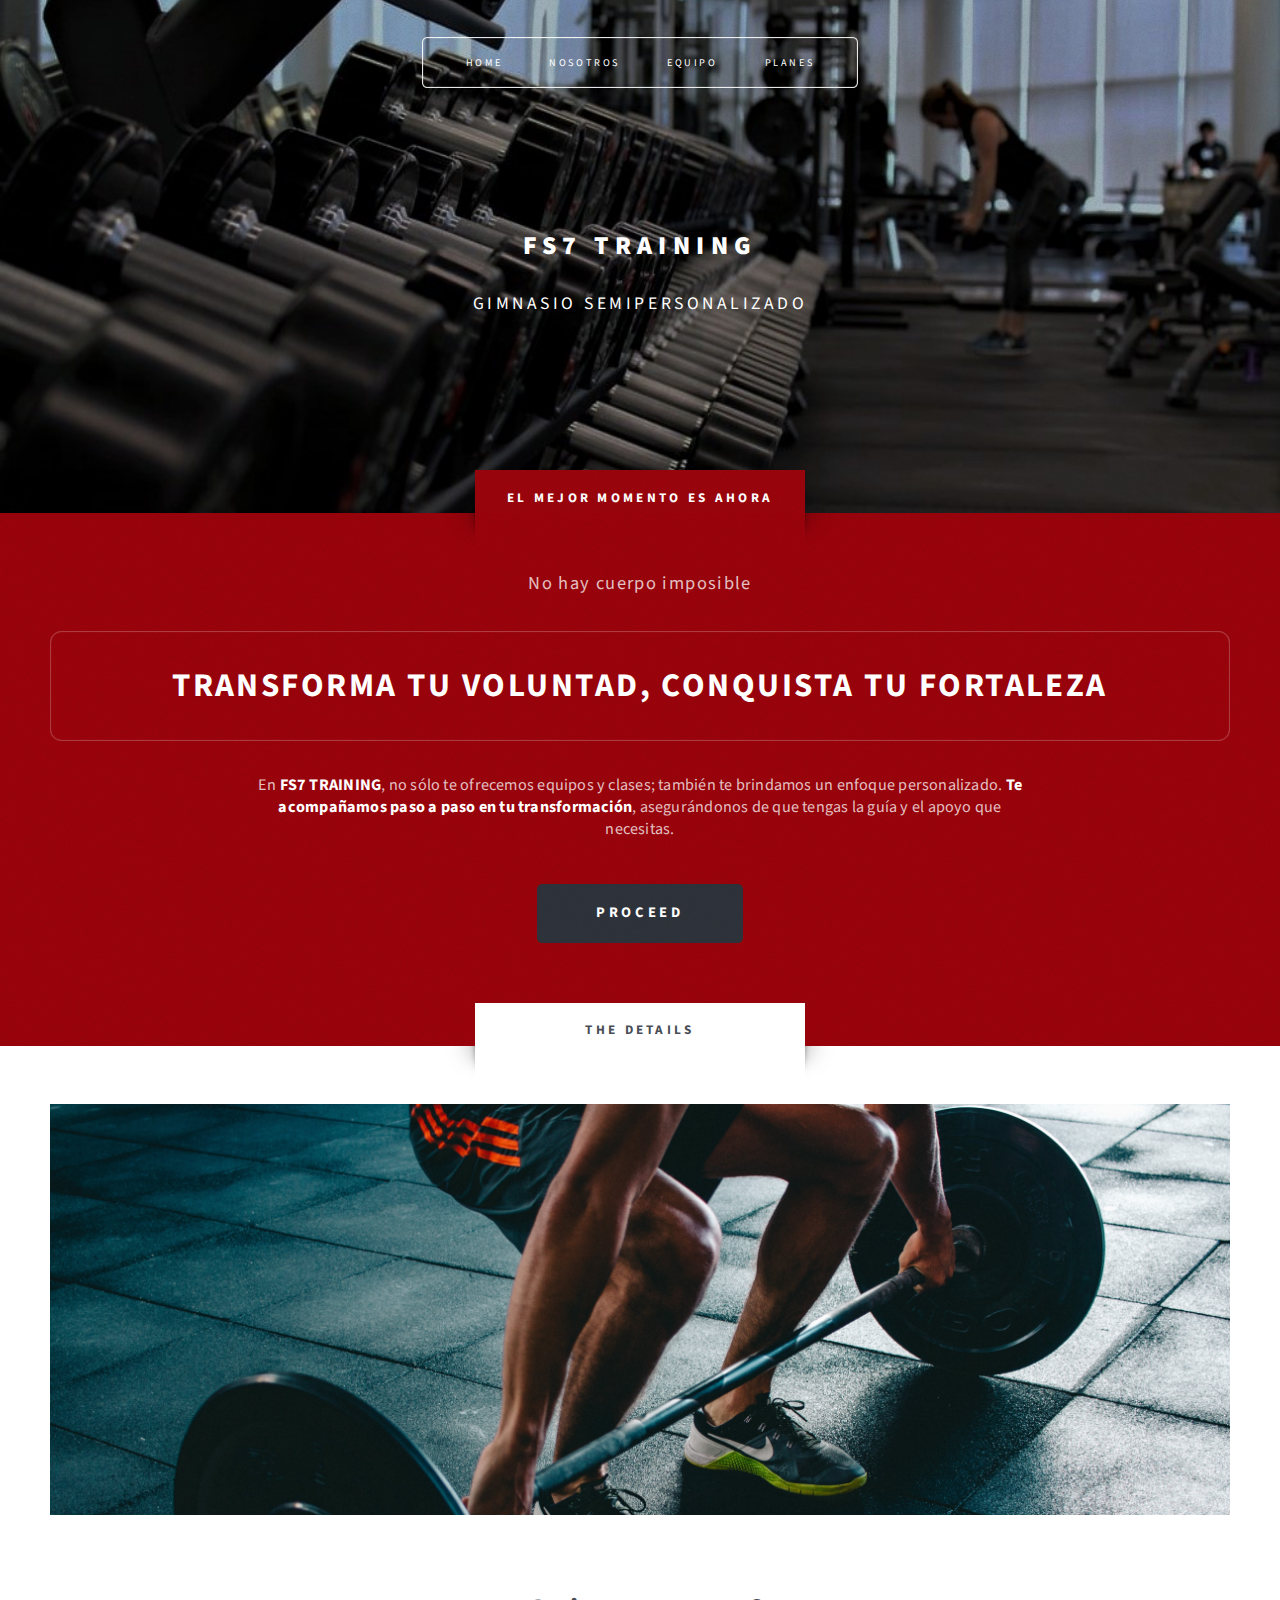
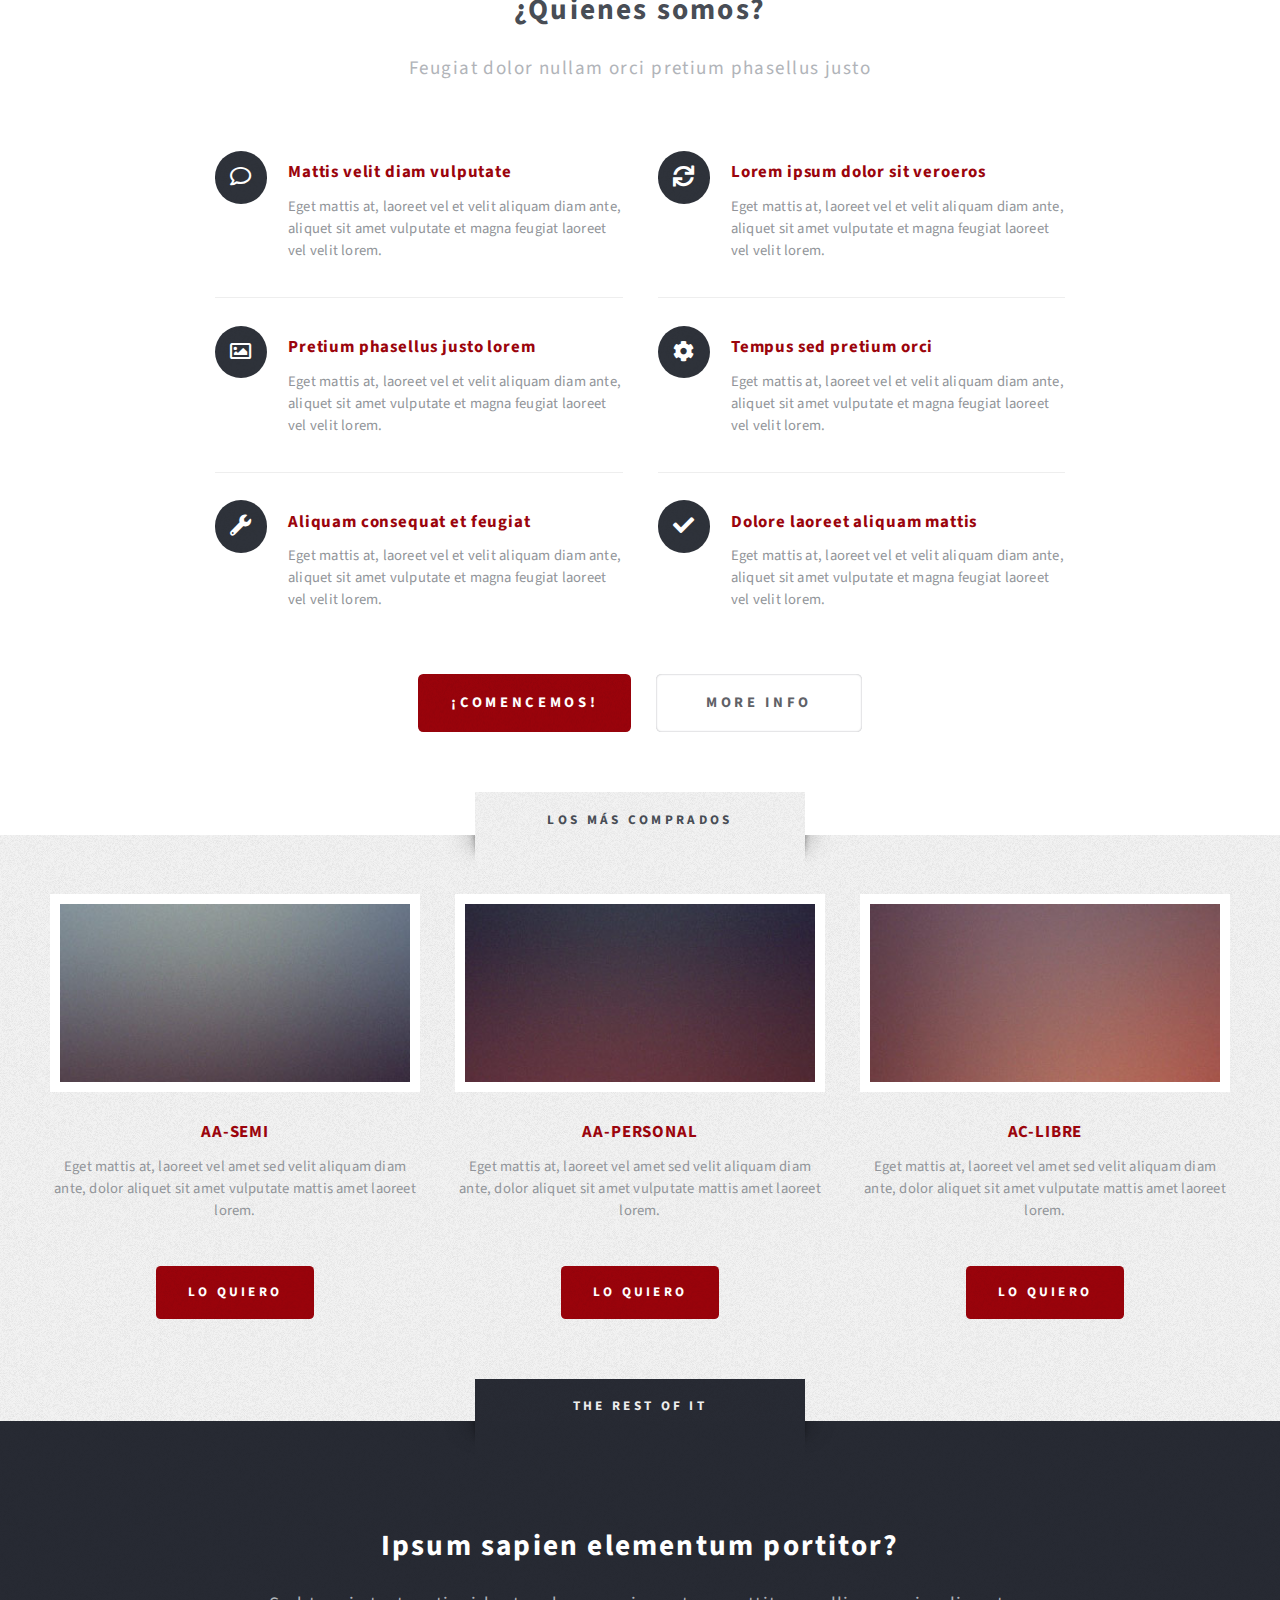
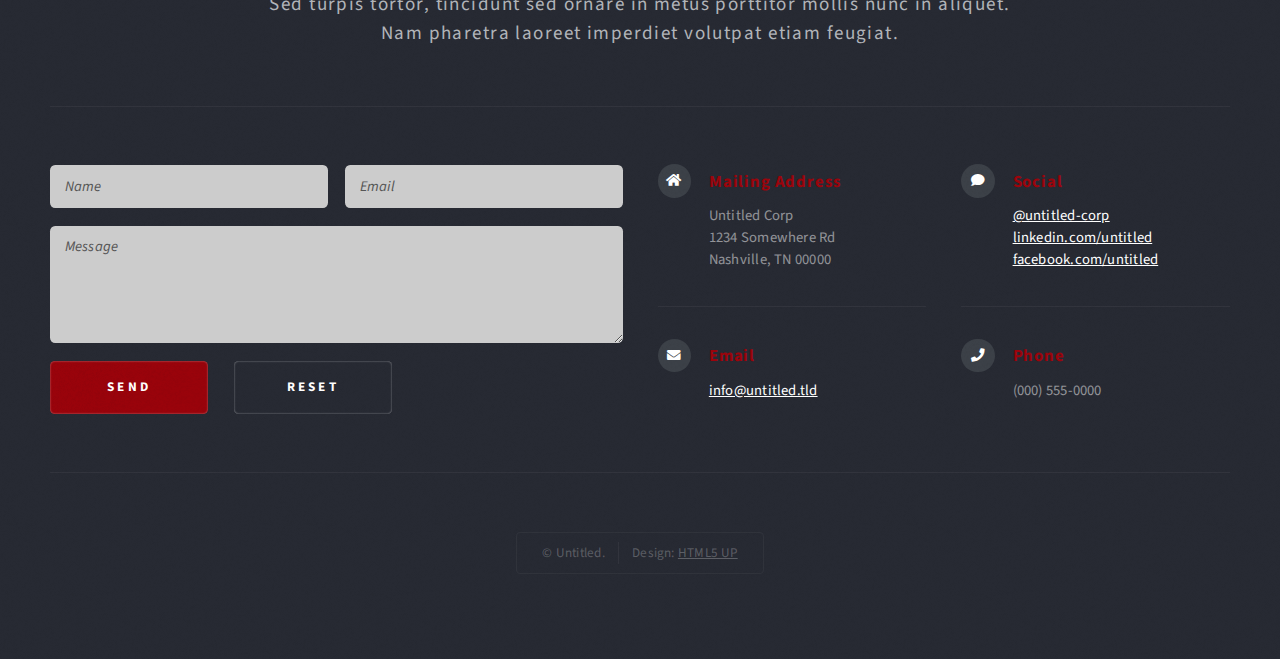
==== commit cb77da96: "link y nombres de páginas adaptados" ====
--- a/index.html
+++ b/index.html
@@ -33,28 +33,9 @@
 						<nav id="nav">
 							<ul>
 								<li class="current"><a href="index.html">Home</a></li>
-								<li>
-									<a href="#">Nosotros</a>
-									<ul>
-										<li><a href="#">Lorem ipsum</a></li>
-										<li><a href="#">Magna veroeros</a></li>
-										<li><a href="#">Etiam nisl</a></li>
-										<li>
-											<a href="#">Sed consequat</a>
-											<ul>
-												<li><a href="#">Lorem dolor</a></li>
-												<li><a href="#">Amet consequat</a></li>
-												<li><a href="#">Magna phasellus</a></li>
-												<li><a href="#">Etiam nisl</a></li>
-												<li><a href="#">Sed feugiat</a></li>
-											</ul>
-										</li>
-										<li><a href="#">Nisl tempus</a></li>
-									</ul>
-								</li>
-								<li><a href="left-sidebar.html">Equipo</a></li>
-								<li><a href="right-sidebar.html">Contacto</a></li>
-								<li><a href="no-sidebar.html">Suscribete</a></li>
+								<li><a href="nosotros.html">Nosotros</a></li>
+								<li><a href="equipo.html">Equipo</a></li>
+								<li><a href="planes.html">Planes</a></li>
 							</ul>
 						</nav>
 
@@ -145,36 +126,36 @@
 
 			<!-- Highlights -->
 				<section id="highlights" class="wrapper style3">
-					<div class="title">The Endorsements</div>
+					<div class="title">Los más comprados</div>
 					<div class="container">
 						<div class="row aln-center">
 							<div class="col-4 col-12-medium">
 								<section class="highlight">
 									<a href="#" class="image featured"><img src="images/pic02.jpg" alt="" /></a>
-									<h3><a href="#">Aliquam diam consequat</a></h3>
+									<h3><a href="#">AA-SEMI</a></h3>
 									<p>Eget mattis at, laoreet vel amet sed velit aliquam diam ante, dolor aliquet sit amet vulputate mattis amet laoreet lorem.</p>
 									<ul class="actions">
-										<li><a href="#" class="button style1">Learn More</a></li>
+										<li><a href="#" class="button style1">LO QUIERO</a></li>
 									</ul>
 								</section>
 							</div>
 							<div class="col-4 col-12-medium">
 								<section class="highlight">
 									<a href="#" class="image featured"><img src="images/pic03.jpg" alt="" /></a>
-									<h3><a href="#">Nisl adipiscing sed lorem</a></h3>
+									<h3><a href="#">AA-PERSONAL</a></h3>
 									<p>Eget mattis at, laoreet vel amet sed velit aliquam diam ante, dolor aliquet sit amet vulputate mattis amet laoreet lorem.</p>
 									<ul class="actions">
-										<li><a href="#" class="button style1">Learn More</a></li>
+										<li><a href="#" class="button style1">LO QUIERO</a></li>
 									</ul>
 								</section>
 							</div>
 							<div class="col-4 col-12-medium">
 								<section class="highlight">
 									<a href="#" class="image featured"><img src="images/pic04.jpg" alt="" /></a>
-									<h3><a href="#">Mattis tempus lorem</a></h3>
+									<h3><a href="#">AC-LIBRE</a></h3>
 									<p>Eget mattis at, laoreet vel amet sed velit aliquam diam ante, dolor aliquet sit amet vulputate mattis amet laoreet lorem.</p>
 									<ul class="actions">
-										<li><a href="#" class="button style1">Learn More</a></li>
+										<li><a href="#" class="button style1">LO QUIERO</a></li>
 									</ul>
 								</section>
 							</div>
@@ -198,7 +179,7 @@
 
 								<!-- Contact Form -->
 									<section>
-										<form method="post" action="#">
+										<form name="contact" method="POST" data-netlify="true">
 											<div class="row gtr-50">
 												<div class="col-6 col-12-small">
 													<input type="text" name="name" id="contact-name" placeholder="Name" />
--- a/assets/css/main.css
+++ b/assets/css/main.css
@@ -2094,7 +2094,7 @@
 			font-weight: 900;
 			text-transform: uppercase;
 			color: #fff;
-			font-size: 8em;
+			font-size: 2.3em;
 			letter-spacing: 0.25em;
 		}
 
@@ -2105,7 +2105,7 @@
 			margin: 2em 0 0 0;
 			display: block;
 			letter-spacing: 0.2em;
-			font-size: 2em;
+			font-size: 1.2em;
 		}
 
 /* Nav */
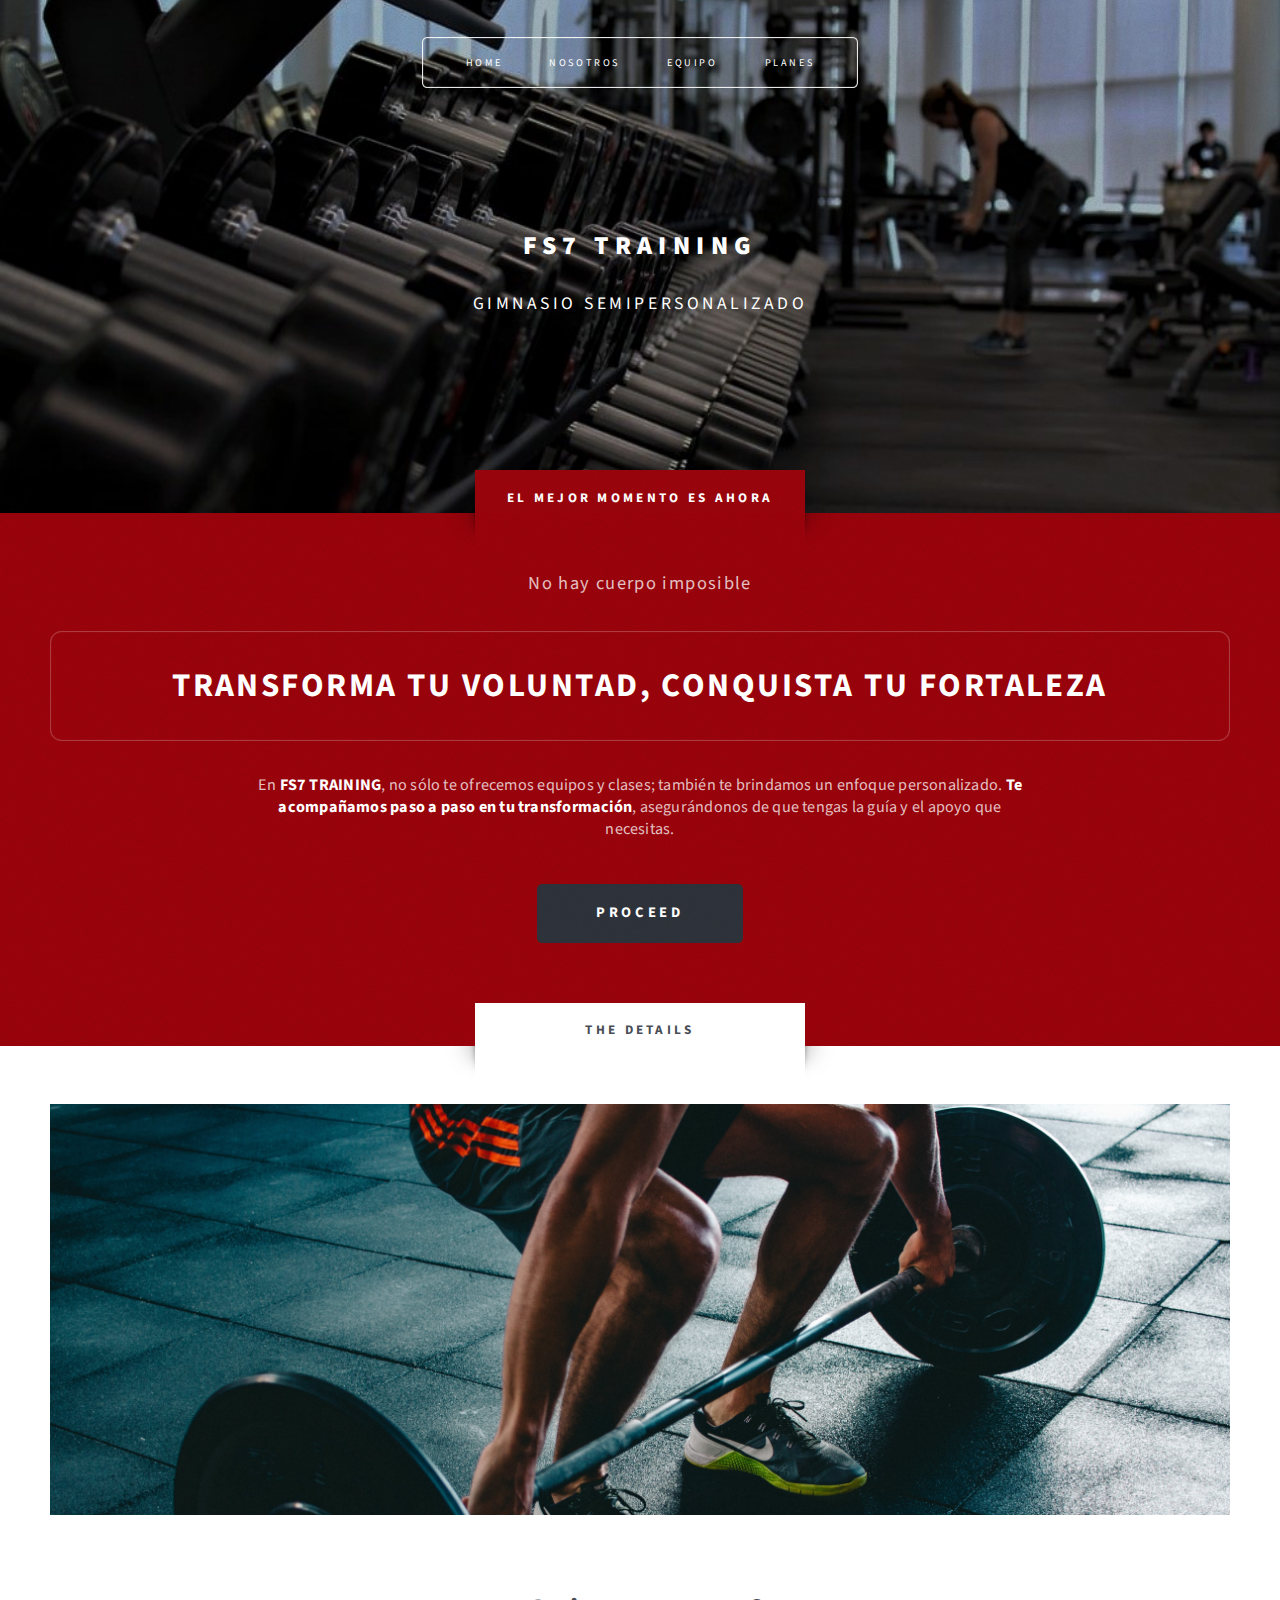
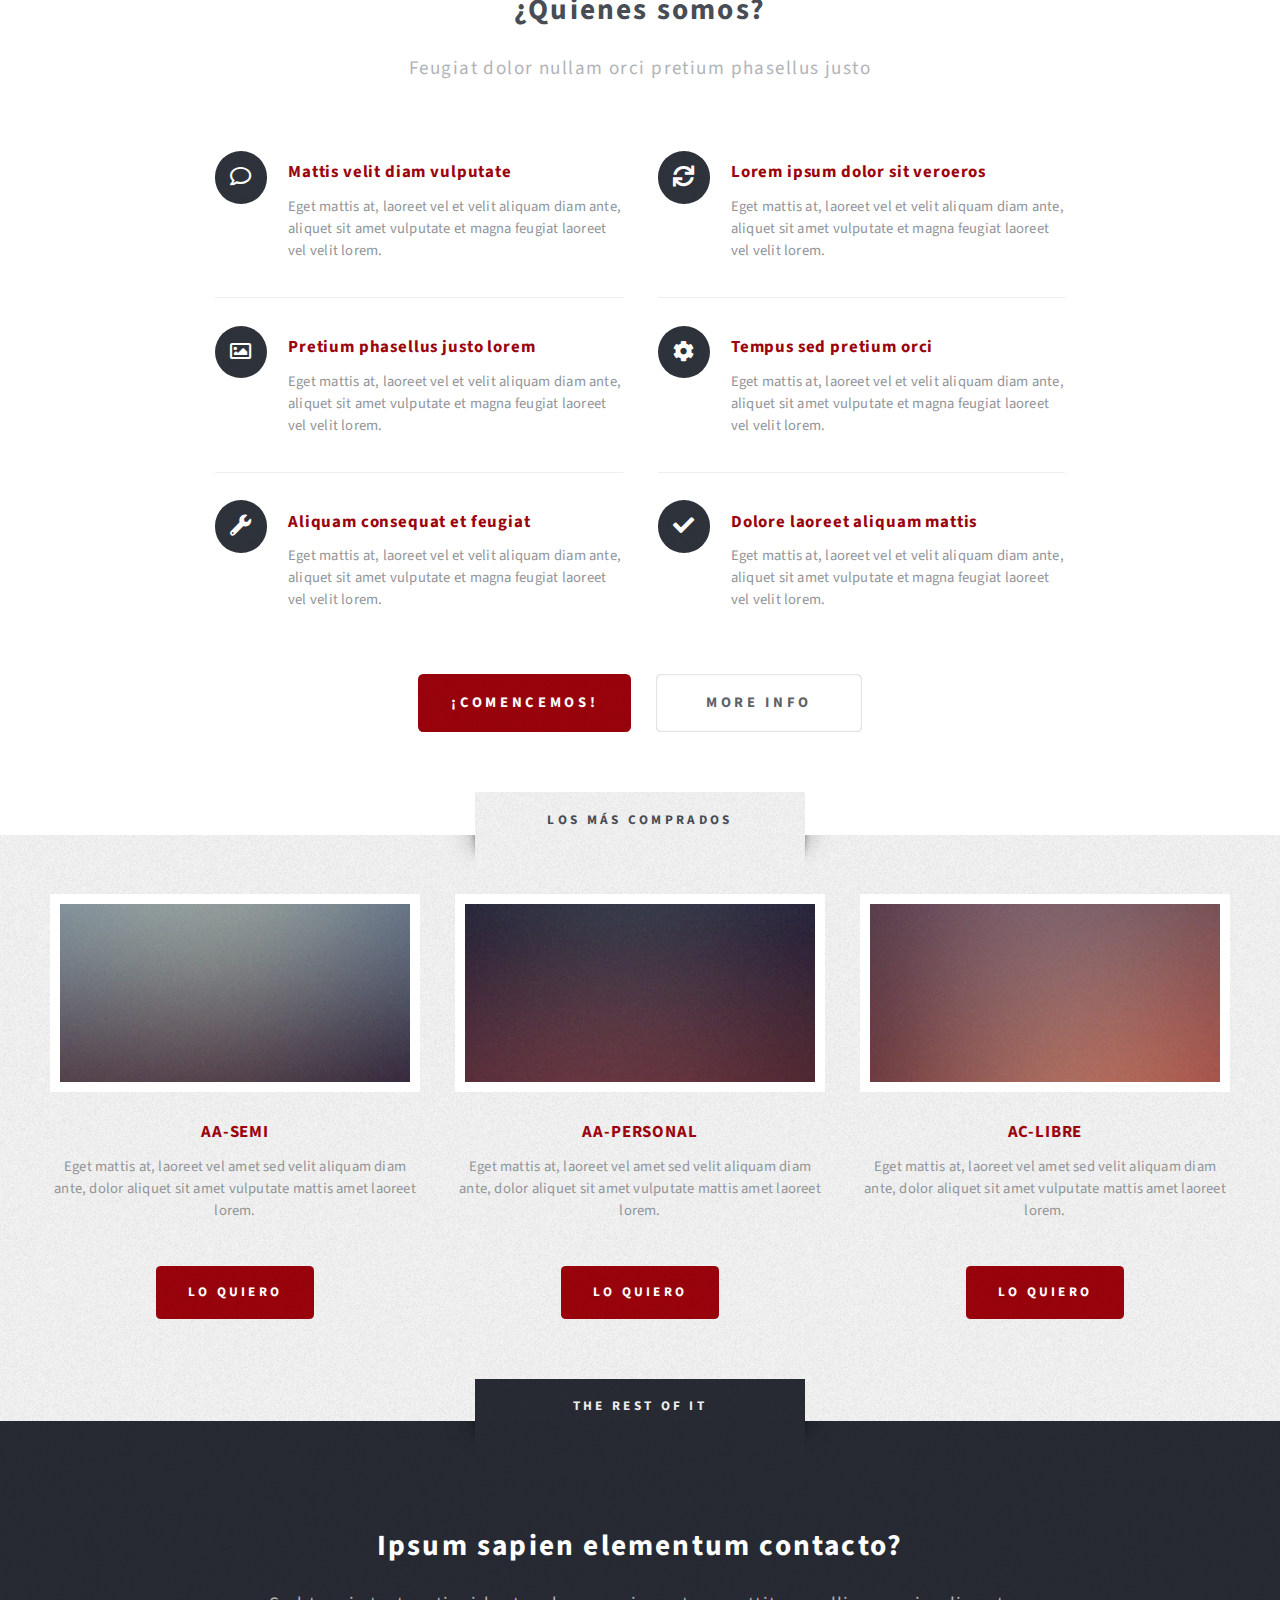
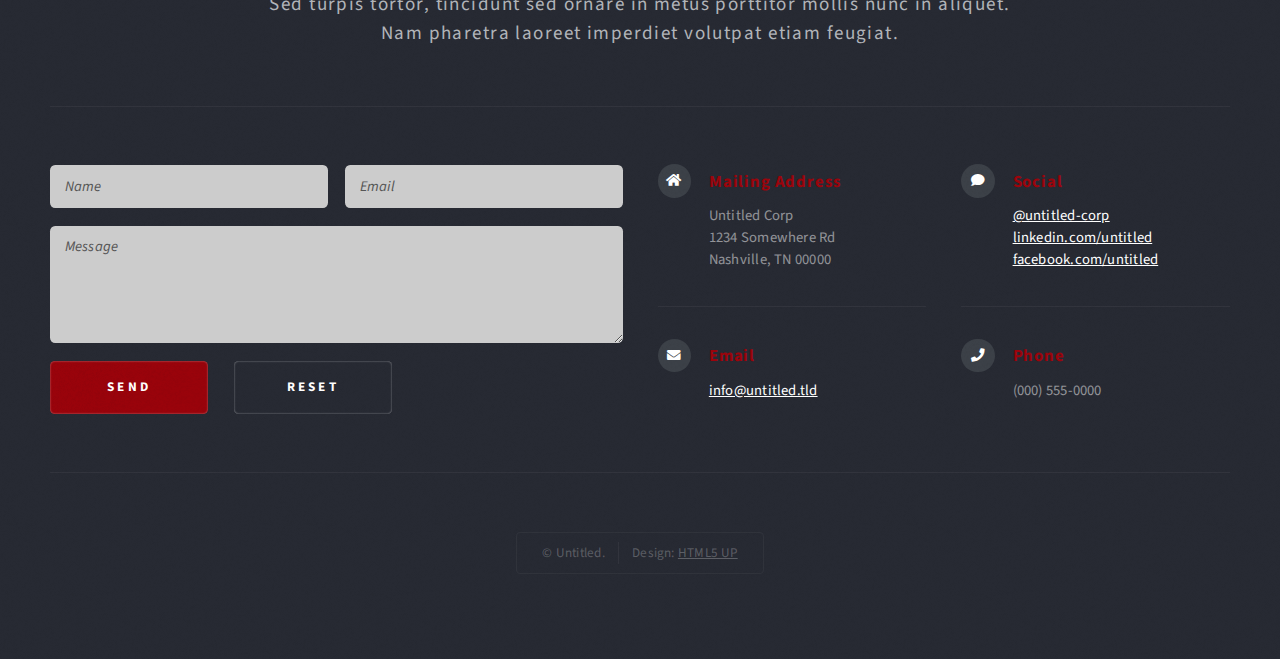
==== commit e3ae0143: "form changes real 2" ====
--- a/index.html
+++ b/index.html
@@ -168,7 +168,7 @@
 					<div class="title">The Rest Of It</div>
 					<div class="container">
 						<header class="style1">
-							<h2>Ipsum sapien elementum portitor?</h2>
+							<h2>Ipsum sapien elementum contacto?</h2>
 							<p>
 								Sed turpis tortor, tincidunt sed ornare in metus porttitor mollis nunc in aliquet.<br />
 								Nam pharetra laoreet imperdiet volutpat etiam feugiat.
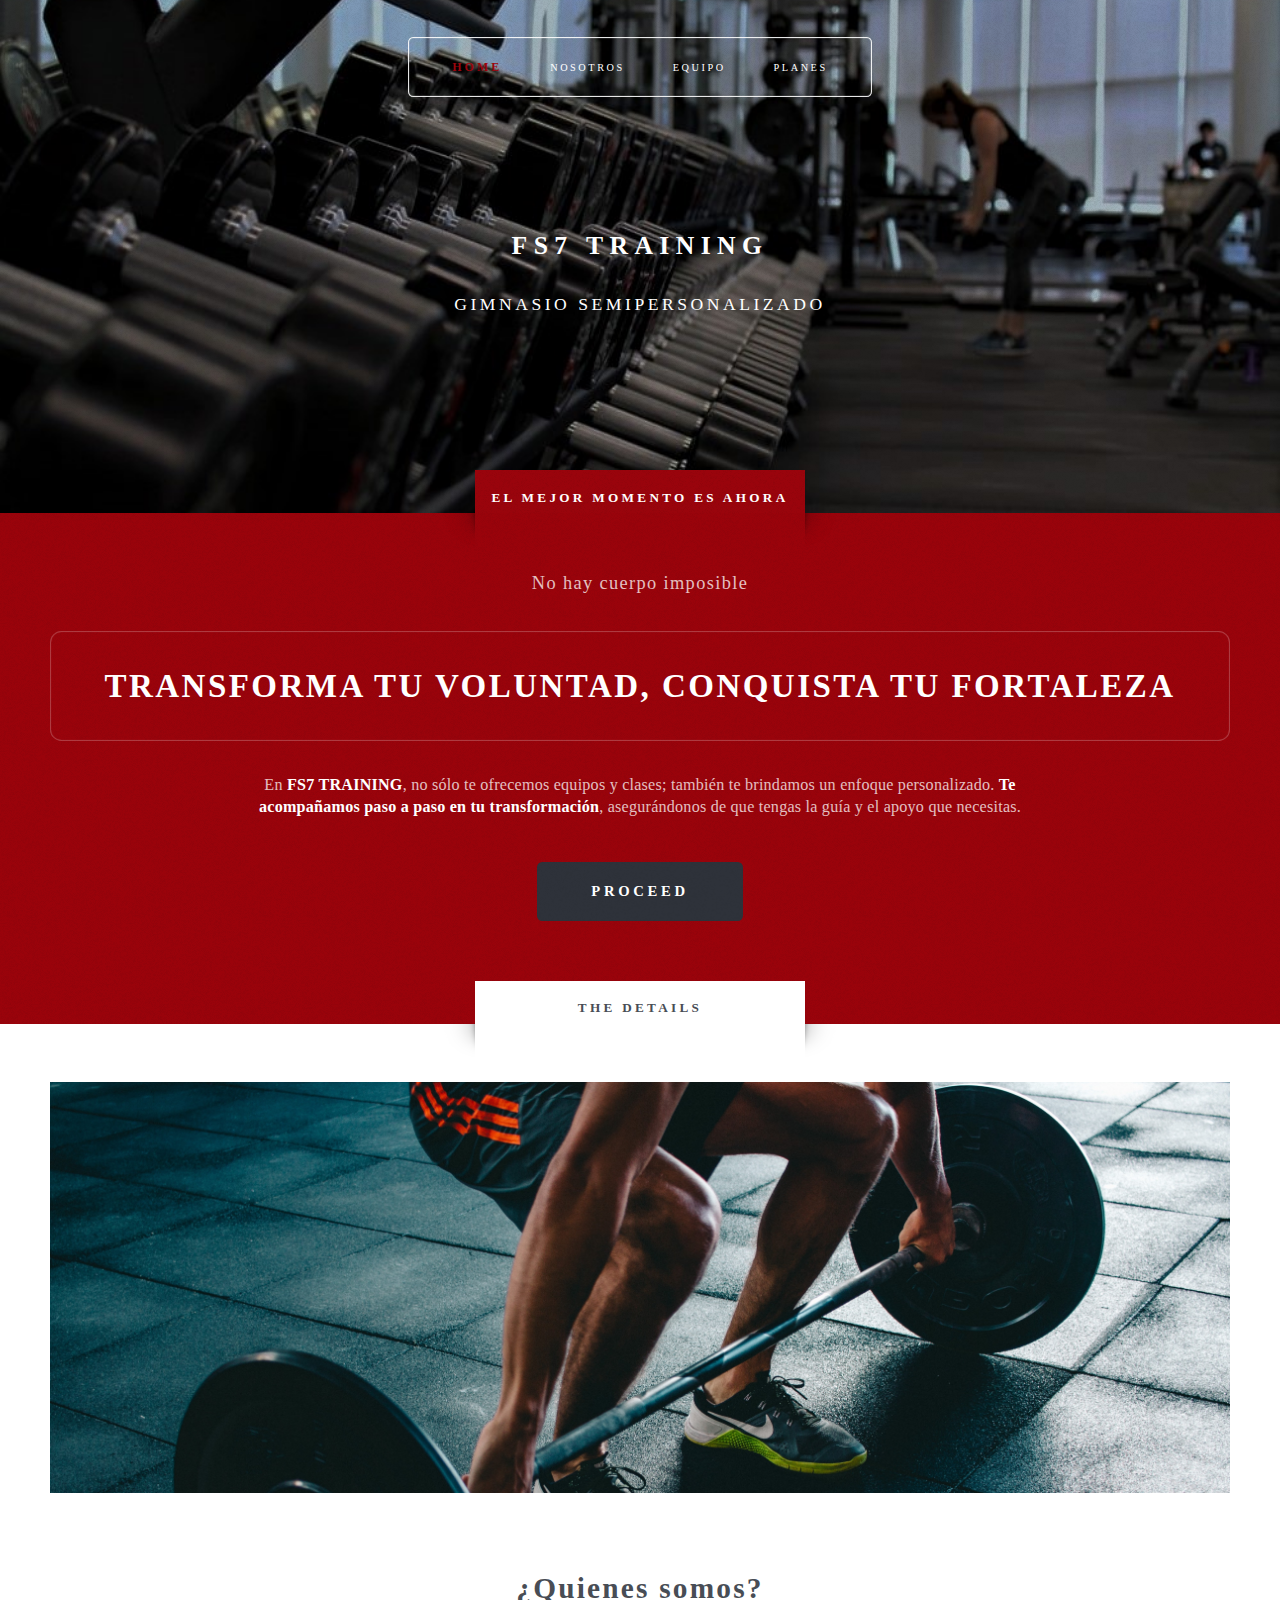
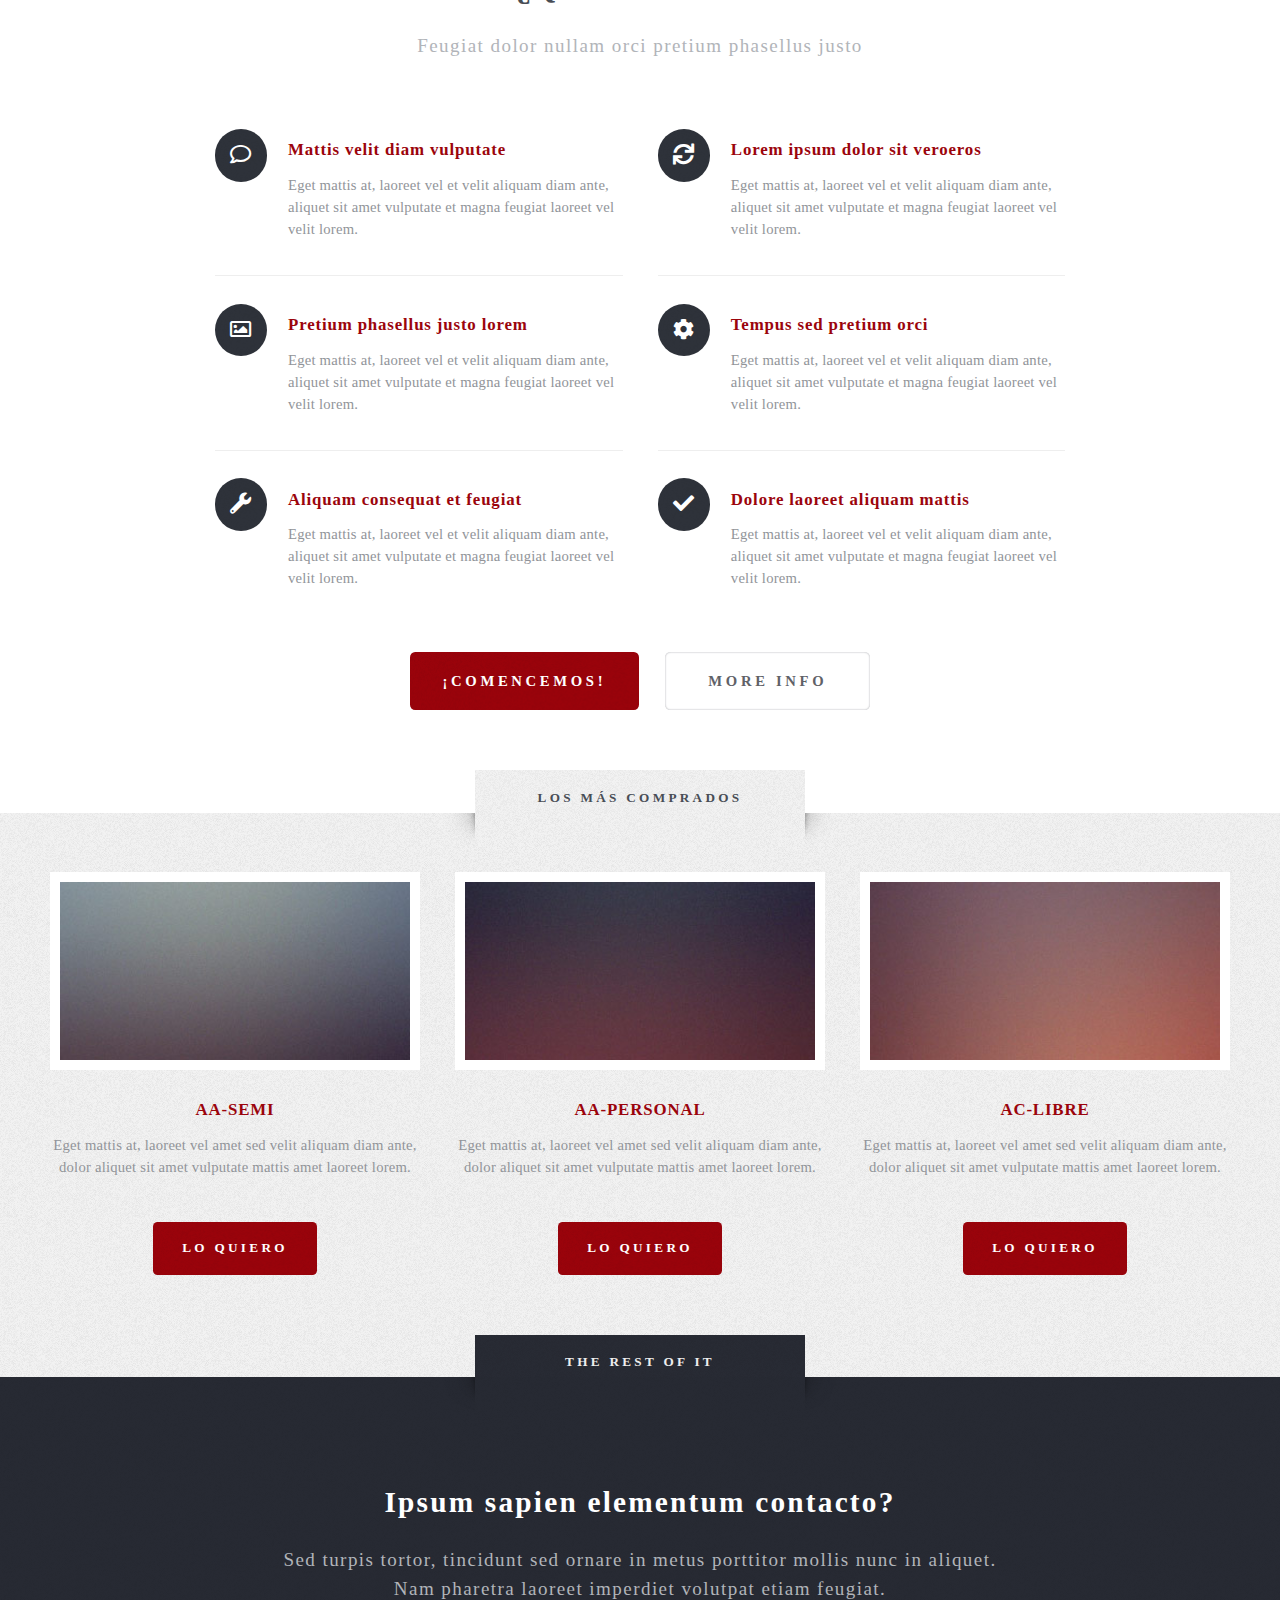
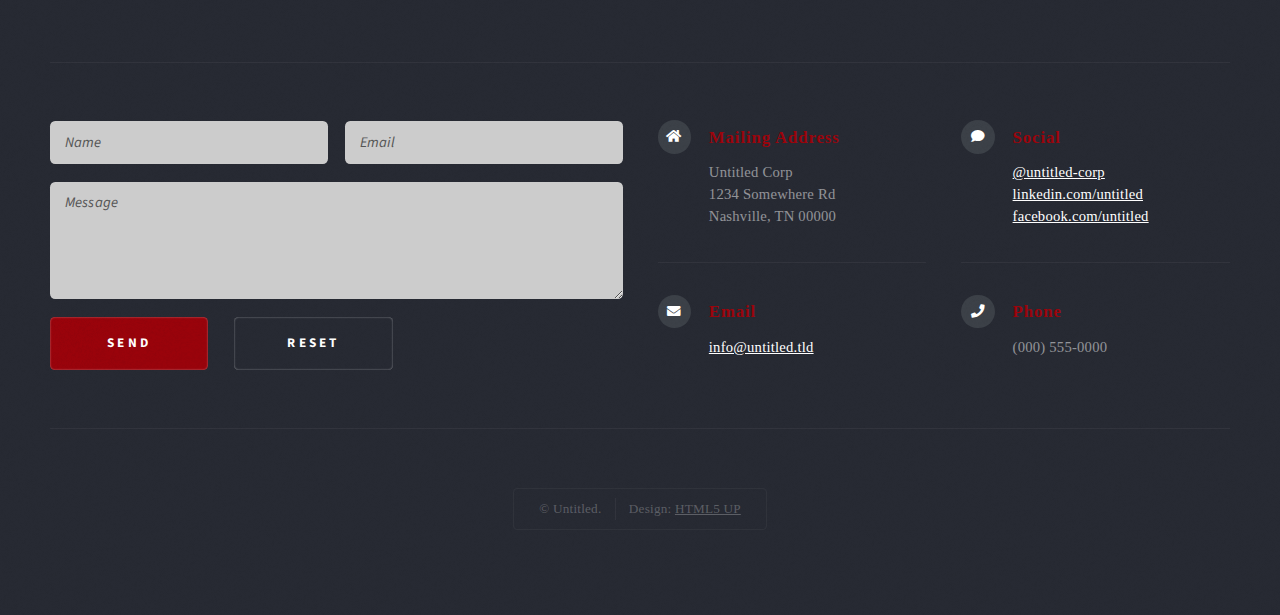
==== commit f35f53cc: "estilos, menú nav y links correctos" ====
--- a/index.html
+++ b/index.html
@@ -32,7 +32,7 @@
 					<!-- Nav -->
 						<nav id="nav">
 							<ul>
-								<li class="current"><a href="index.html">Home</a></li>
+								<li class="current"><a style="color: #9B040C; font-size: 12px; font-weight: bold; cursor: pointer;">Home</a></li>
 								<li><a href="nosotros.html">Nosotros</a></li>
 								<li><a href="equipo.html">Equipo</a></li>
 								<li><a href="planes.html">Planes</a></li>
--- a/assets/css/main.css
+++ b/assets/css/main.css
@@ -23,6 +23,7 @@
 	border: 0;
 	font-size: 100%;
 	font: inherit;
+	font-family: Georgia, 'Times New Roman', Times, serif;
 	vertical-align: baseline;}
 
 article, aside, details, figcaption, figure,
@@ -2118,8 +2119,8 @@
 		width: 100%;
 		text-align: center;
 	}
-
-		#nav > ul {
+	
+	#nav > ul {
 			display: inline-block;
 			border-radius: 0.35em;
 			box-shadow: inset 0px 0px 1px 1px rgb(255, 255, 255);
@@ -2155,7 +2156,9 @@
 				}
 
 				#nav > ul > li:hover > a {
-					color: #fff;
+					color: #ffc60bd2;
+					font-size: 12px;
+					font-weight: bold;
 				}
 
 				#nav > ul > li.active > a, #nav > ul > li.active > span {
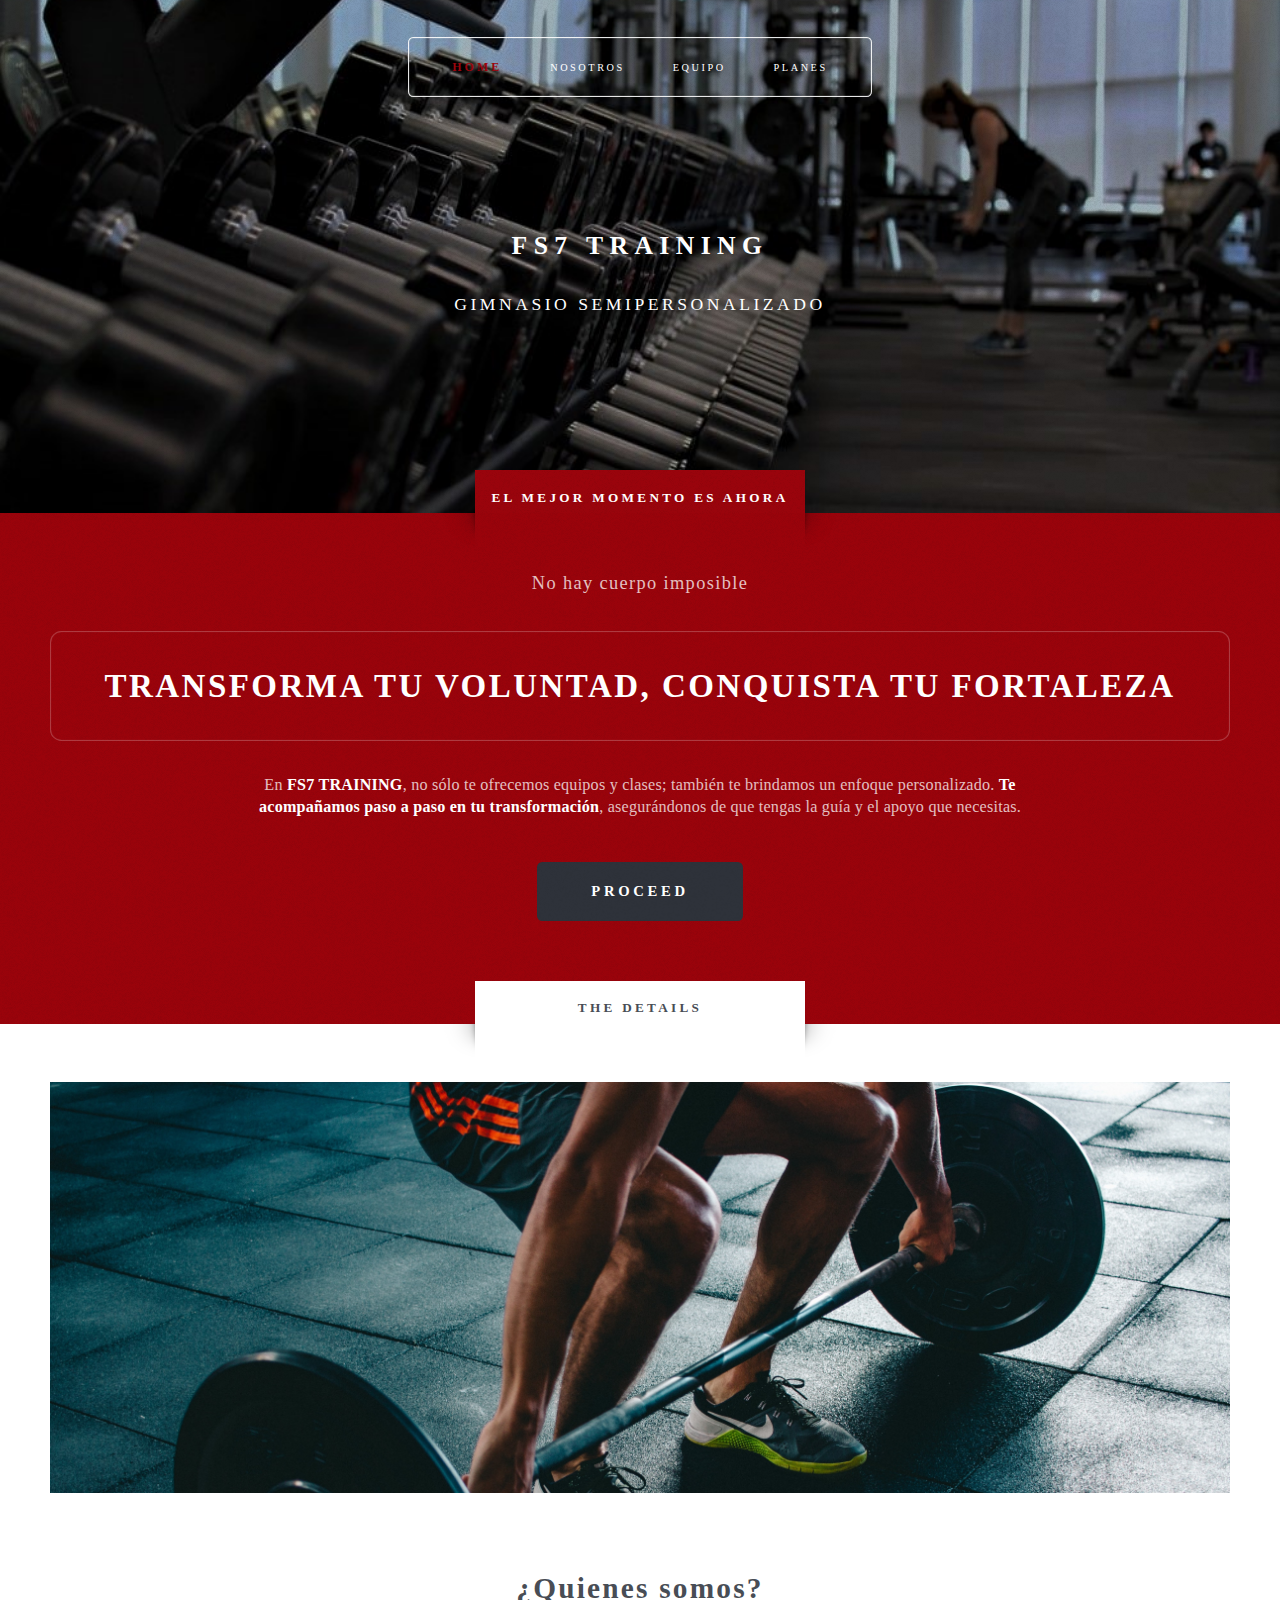
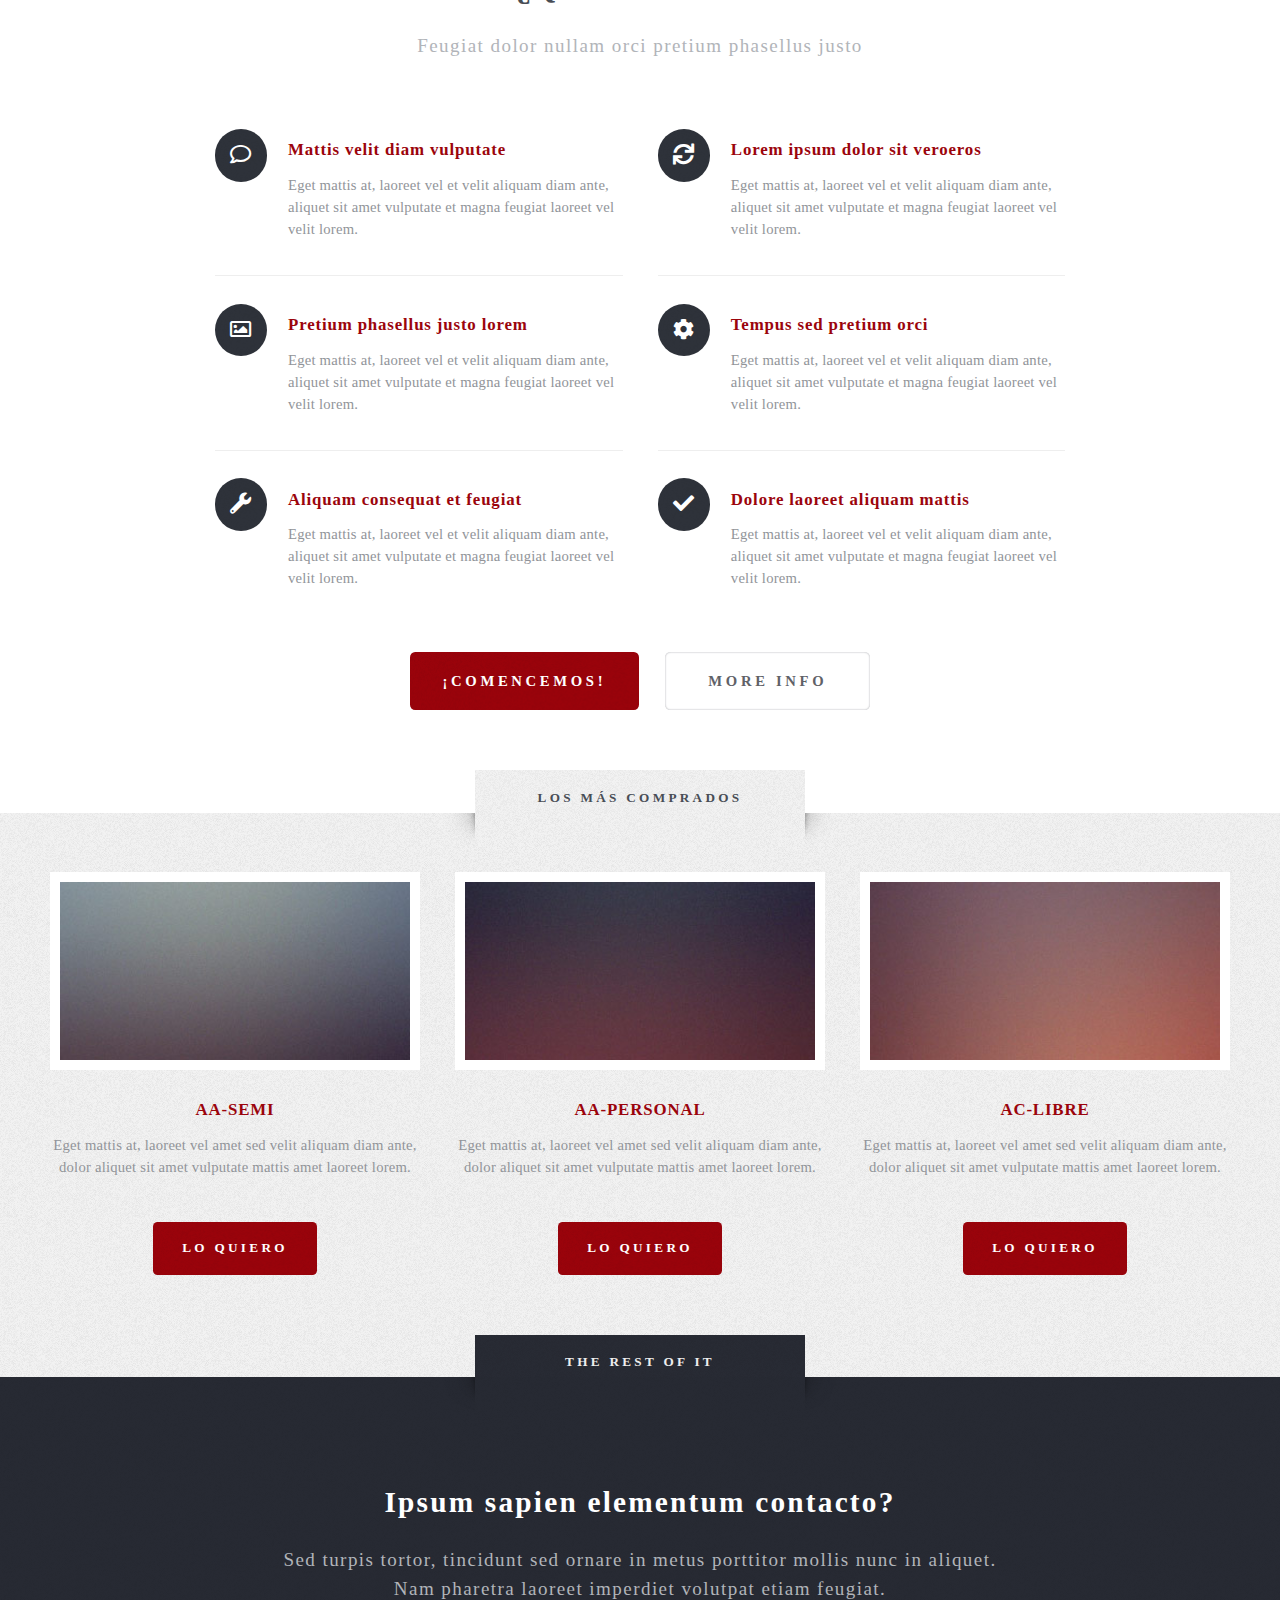
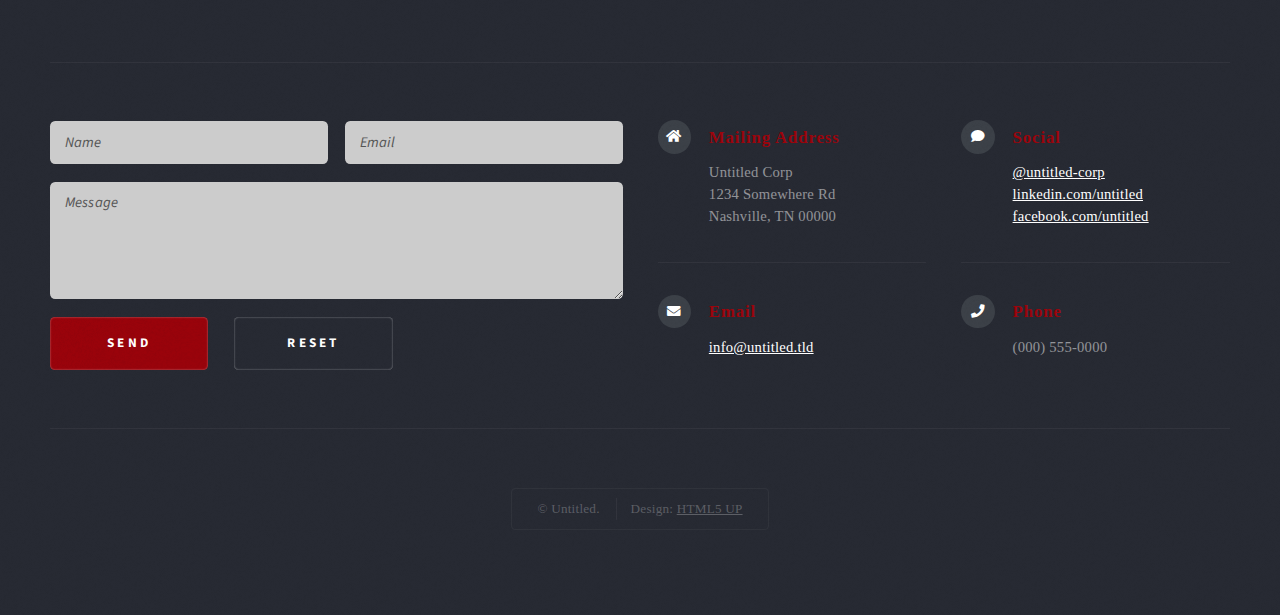
==== commit 31c77596: "honeypot, calltoaction in planes" ====
--- a/index.html
+++ b/index.html
@@ -5,265 +5,289 @@
 	Free for personal and commercial use under the CCA 3.0 license (html5up.net/license)
 -->
 <html>
-	<head>
-		<title>FS7 Training</title>
-		<meta charset="utf-8" />
-		<meta name="viewport" content="width=device-width, initial-scale=1, user-scalable=no" />
-		<link rel="stylesheet" href="assets/css/main.css" />
-		<style>
-			.wrapper style1 {
-				background-color: aqua;
-			}
-		</style>
-	</head>
-	<body class="homepage is-preload">
-		<div id="page-wrapper">
-
-			<!-- Header -->
-				<section id="header" class="wrapper">
-
-					<!-- Logo -->
-					
-						<div id="logo">
-							<h1 style="color: white; font-size: 400;"><a href="index.html">FS7 TRAINING</a></h1>
-							<p style="color: white; font-size: 1000;"> Gimnasio Semipersonalizado</p>
+
+<head>
+	<title>FS7 Training</title>
+	<meta charset="utf-8" />
+	<meta name="viewport" content="width=device-width, initial-scale=1, user-scalable=no" />
+	<link rel="stylesheet" href="assets/css/main.css" />
+	<style>
+		.wrapper style1 {
+			background-color: aqua;
+		}
+	</style>
+</head>
+
+<body class="homepage is-preload">
+	<div id="page-wrapper">
+
+		<!-- Header -->
+		<section id="header" class="wrapper">
+
+			<!-- Logo -->
+
+			<div id="logo">
+				<h1 style="color: white; font-size: 400;"><a href="index.html">FS7 TRAINING</a></h1>
+				<p style="color: white; font-size: 1000;"> Gimnasio Semipersonalizado</p>
+			</div>
+
+			<!-- Nav -->
+			<nav id="nav">
+				<ul>
+					<li class="current"><a
+							style="color: #9B040C; font-size: 12px; font-weight: bold; cursor: pointer;">Home</a></li>
+					<li><a href="nosotros.html">Nosotros</a></li>
+					<li><a href="equipo.html">Equipo</a></li>
+					<li><a href="planes.html">Planes</a></li>
+				</ul>
+			</nav>
+
+		</section>
+
+		<!-- Intro -->
+		<section id="intro" class="wrapper style1">
+			<div class="title">El mejor momento es ahora</div>
+			<div class="container">
+				<p class="style1">No hay cuerpo imposible</p>
+				<p class="style2">
+					TRANSFORMA TU VOLUNTAD, CONQUISTA TU FORTALEZA<br class="mobile-hide" />
+					<a href="http://html5up.net" class="nobr"></a>
+				</p>
+				<p class="style3">En <STRONg>FS7 TRAINING</STRONg>, no sólo te ofrecemos equipos y clases; también te
+					brindamos un enfoque personalizado. <STRONg>Te acompañamos paso a paso en tu
+						transformación</STRONg>, asegurándonos de que tengas la guía y el apoyo que necesitas.
+
+				</p>
+				<ul class="actions">
+					<li><a href="#" class="button style3 large">Proceed</a></li>
+				</ul>
+			</div>
+		</section>
+
+		<!-- Main -->
+		<section id="main" class="wrapper style2">
+			<div class="title">The Details</div>
+			<div class="container">
+
+				<!-- Image -->
+				<a href="#" class="image featured">
+					<img src="images/pic01.jpg" alt="" />
+				</a>
+
+				<!-- Features -->
+				<section id="features">
+					<header class="style1">
+						<h2>¿Quienes somos?</h2>
+						<p>Feugiat dolor nullam orci pretium phasellus justo</p>
+					</header>
+					<div class="feature-list">
+						<div class="row">
+							<div class="col-6 col-12-medium">
+								<section>
+									<h3 class="icon fa-comment">Mattis velit diam vulputate</h3>
+									<p>Eget mattis at, laoreet vel et velit aliquam diam ante, aliquet sit amet
+										vulputate et magna feugiat laoreet vel velit lorem.</p>
+								</section>
+							</div>
+							<div class="col-6 col-12-medium">
+								<section>
+									<h3 class="icon solid fa-sync">Lorem ipsum dolor sit veroeros</h3>
+									<p>Eget mattis at, laoreet vel et velit aliquam diam ante, aliquet sit amet
+										vulputate et magna feugiat laoreet vel velit lorem.</p>
+								</section>
+							</div>
+							<div class="col-6 col-12-medium">
+								<section>
+									<h3 class="icon fa-image">Pretium phasellus justo lorem</h3>
+									<p>Eget mattis at, laoreet vel et velit aliquam diam ante, aliquet sit amet
+										vulputate et magna feugiat laoreet vel velit lorem.</p>
+								</section>
+							</div>
+							<div class="col-6 col-12-medium">
+								<section>
+									<h3 class="icon solid fa-cog">Tempus sed pretium orci</h3>
+									<p>Eget mattis at, laoreet vel et velit aliquam diam ante, aliquet sit amet
+										vulputate et magna feugiat laoreet vel velit lorem.</p>
+								</section>
+							</div>
+							<div class="col-6 col-12-medium">
+								<section>
+									<h3 class="icon solid fa-wrench">Aliquam consequat et feugiat</h3>
+									<p>Eget mattis at, laoreet vel et velit aliquam diam ante, aliquet sit amet
+										vulputate et magna feugiat laoreet vel velit lorem.</p>
+								</section>
+							</div>
+							<div class="col-6 col-12-medium">
+								<section>
+									<h3 class="icon solid fa-check">Dolore laoreet aliquam mattis</h3>
+									<p>Eget mattis at, laoreet vel et velit aliquam diam ante, aliquet sit amet
+										vulputate et magna feugiat laoreet vel velit lorem.</p>
+								</section>
+							</div>
 						</div>
-
-					<!-- Nav -->
-						<nav id="nav">
-							<ul>
-								<li class="current"><a style="color: #9B040C; font-size: 12px; font-weight: bold; cursor: pointer;">Home</a></li>
-								<li><a href="nosotros.html">Nosotros</a></li>
-								<li><a href="equipo.html">Equipo</a></li>
-								<li><a href="planes.html">Planes</a></li>
+					</div>
+					<ul class="actions special">
+						<li><a href="#" class="button style1 large">¡Comencemos!</a></li>
+						<li><a href="#" class="button style2 large">More Info</a></li>
+					</ul>
+				</section>
+
+			</div>
+		</section>
+
+		<!-- Highlights -->
+		<section id="highlights" class="wrapper style3">
+			<div class="title">Los más comprados</div>
+			<div class="container">
+				<div class="row aln-center">
+					<div class="col-4 col-12-medium">
+						<section class="highlight">
+							<a href="#" class="image featured"><img src="images/pic02.jpg" alt="" /></a>
+							<h3><a href="#">AA-SEMI</a></h3>
+							<p>Eget mattis at, laoreet vel amet sed velit aliquam diam ante, dolor aliquet sit amet
+								vulputate mattis amet laoreet lorem.</p>
+							<ul class="actions">
+								<li><a href="#" class="button style1">LO QUIERO</a></li>
 							</ul>
-						</nav>
-
-				</section>
-
-			<!-- Intro -->
-				<section id="intro" class="wrapper style1">
-					<div class="title">El mejor momento es ahora</div>
-					<div class="container">
-						<p class="style1">No hay cuerpo imposible</p>
-						<p class="style2">
-							TRANSFORMA TU VOLUNTAD, CONQUISTA TU FORTALEZA<br class="mobile-hide" />
-						 <a href="http://html5up.net" class="nobr"></a>
-						</p>
-						<p class="style3">En <STRONg>FS7 TRAINING</STRONg>, no sólo te ofrecemos equipos y clases; también te brindamos un enfoque personalizado. <STRONg>Te acompañamos paso a paso en tu transformación</STRONg>, asegurándonos de que tengas la guía y el apoyo que necesitas.
-
-						</p>
-						<ul class="actions">
-							<li><a href="#" class="button style3 large">Proceed</a></li>
-						</ul>
-					</div>
-				</section>
-
-			<!-- Main -->
-				<section id="main" class="wrapper style2">
-					<div class="title">The Details</div>
-					<div class="container">
-
-						<!-- Image -->
-							<a href="#" class="image featured">
-								<img src="images/pic01.jpg" alt="" />
-							</a>
-
-						<!-- Features -->
-							<section id="features">
-								<header class="style1">
-									<h2>¿Quienes somos?</h2>
-									<p>Feugiat dolor nullam orci pretium phasellus justo</p>
-								</header>
-								<div class="feature-list">
-									<div class="row">
-										<div class="col-6 col-12-medium">
-											<section>
-												<h3 class="icon fa-comment">Mattis velit diam vulputate</h3>
-												<p>Eget mattis at, laoreet vel et velit aliquam diam ante, aliquet sit amet vulputate et magna feugiat laoreet vel velit lorem.</p>
-											</section>
-										</div>
-										<div class="col-6 col-12-medium">
-											<section>
-												<h3 class="icon solid fa-sync">Lorem ipsum dolor sit veroeros</h3>
-												<p>Eget mattis at, laoreet vel et velit aliquam diam ante, aliquet sit amet vulputate et magna feugiat laoreet vel velit lorem.</p>
-											</section>
-										</div>
-										<div class="col-6 col-12-medium">
-											<section>
-												<h3 class="icon fa-image">Pretium phasellus justo lorem</h3>
-												<p>Eget mattis at, laoreet vel et velit aliquam diam ante, aliquet sit amet vulputate et magna feugiat laoreet vel velit lorem.</p>
-											</section>
-										</div>
-										<div class="col-6 col-12-medium">
-											<section>
-												<h3 class="icon solid fa-cog">Tempus sed pretium orci</h3>
-												<p>Eget mattis at, laoreet vel et velit aliquam diam ante, aliquet sit amet vulputate et magna feugiat laoreet vel velit lorem.</p>
-											</section>
-										</div>
-										<div class="col-6 col-12-medium">
-											<section>
-												<h3 class="icon solid fa-wrench">Aliquam consequat et feugiat</h3>
-												<p>Eget mattis at, laoreet vel et velit aliquam diam ante, aliquet sit amet vulputate et magna feugiat laoreet vel velit lorem.</p>
-											</section>
-										</div>
-										<div class="col-6 col-12-medium">
-											<section>
-												<h3 class="icon solid fa-check">Dolore laoreet aliquam mattis</h3>
-												<p>Eget mattis at, laoreet vel et velit aliquam diam ante, aliquet sit amet vulputate et magna feugiat laoreet vel velit lorem.</p>
-											</section>
-										</div>
-									</div>
-								</div>
-								<ul class="actions special">
-									<li><a href="#" class="button style1 large">¡Comencemos!</a></li>
-									<li><a href="#" class="button style2 large">More Info</a></li>
-								</ul>
-							</section>
-
-					</div>
-				</section>
-
-			<!-- Highlights -->
-				<section id="highlights" class="wrapper style3">
-					<div class="title">Los más comprados</div>
-					<div class="container">
-						<div class="row aln-center">
-							<div class="col-4 col-12-medium">
-								<section class="highlight">
-									<a href="#" class="image featured"><img src="images/pic02.jpg" alt="" /></a>
-									<h3><a href="#">AA-SEMI</a></h3>
-									<p>Eget mattis at, laoreet vel amet sed velit aliquam diam ante, dolor aliquet sit amet vulputate mattis amet laoreet lorem.</p>
-									<ul class="actions">
-										<li><a href="#" class="button style1">LO QUIERO</a></li>
-									</ul>
-								</section>
-							</div>
-							<div class="col-4 col-12-medium">
-								<section class="highlight">
-									<a href="#" class="image featured"><img src="images/pic03.jpg" alt="" /></a>
-									<h3><a href="#">AA-PERSONAL</a></h3>
-									<p>Eget mattis at, laoreet vel amet sed velit aliquam diam ante, dolor aliquet sit amet vulputate mattis amet laoreet lorem.</p>
-									<ul class="actions">
-										<li><a href="#" class="button style1">LO QUIERO</a></li>
-									</ul>
-								</section>
-							</div>
-							<div class="col-4 col-12-medium">
-								<section class="highlight">
-									<a href="#" class="image featured"><img src="images/pic04.jpg" alt="" /></a>
-									<h3><a href="#">AC-LIBRE</a></h3>
-									<p>Eget mattis at, laoreet vel amet sed velit aliquam diam ante, dolor aliquet sit amet vulputate mattis amet laoreet lorem.</p>
-									<ul class="actions">
-										<li><a href="#" class="button style1">LO QUIERO</a></li>
-									</ul>
-								</section>
-							</div>
-						</div>
-					</div>
-				</section>
-
-			<!-- Footer -->
-				<section id="footer" class="wrapper">
-					<div class="title">The Rest Of It</div>
-					<div class="container">
-						<header class="style1">
-							<h2>Ipsum sapien elementum contacto?</h2>
-							<p>
-								Sed turpis tortor, tincidunt sed ornare in metus porttitor mollis nunc in aliquet.<br />
-								Nam pharetra laoreet imperdiet volutpat etiam feugiat.
-							</p>
-						</header>
-						<div class="row">
-							<div class="col-6 col-12-medium">
-
-								<!-- Contact Form -->
-									<section>
-										<form name="contact" method="POST" data-netlify="true">
-											<div class="row gtr-50">
-												<div class="col-6 col-12-small">
-													<input type="text" name="name" id="contact-name" placeholder="Name" />
-												</div>
-												<div class="col-6 col-12-small">
-													<input type="text" name="email" id="contact-email" placeholder="Email" />
-												</div>
-												<div class="col-12">
-													<textarea name="message" id="contact-message" placeholder="Message" rows="4"></textarea>
-												</div>
-												<div class="col-12">
-													<ul class="actions">
-														<li><input type="submit" class="style1" value="Send" /></li>
-														<li><input type="reset" class="style2" value="Reset" /></li>
-													</ul>
-												</div>
-											</div>
-										</form>
-									</section>
-
-							</div>
-							<div class="col-6 col-12-medium">
-
-								<!-- Contact -->
-									<section class="feature-list small">
-										<div class="row">
-											<div class="col-6 col-12-small">
-												<section>
-													<h3 class="icon solid fa-home">Mailing Address</h3>
-													<p>
-														Untitled Corp<br />
-														1234 Somewhere Rd<br />
-														Nashville, TN 00000
-													</p>
-												</section>
-											</div>
-											<div class="col-6 col-12-small">
-												<section>
-													<h3 class="icon solid fa-comment">Social</h3>
-													<p>
-														<a href="#">@untitled-corp</a><br />
-														<a href="#">linkedin.com/untitled</a><br />
-														<a href="#">facebook.com/untitled</a>
-													</p>
-												</section>
-											</div>
-											<div class="col-6 col-12-small">
-												<section>
-													<h3 class="icon solid fa-envelope">Email</h3>
-													<p>
-														<a href="#">info@untitled.tld</a>
-													</p>
-												</section>
-											</div>
-											<div class="col-6 col-12-small">
-												<section>
-													<h3 class="icon solid fa-phone">Phone</h3>
-													<p>
-														(000) 555-0000
-													</p>
-												</section>
-											</div>
-										</div>
-									</section>
-
-							</div>
-						</div>
-						<div id="copyright">
-							<ul>
-								<li>&copy; Untitled.</li><li>Design: <a href="http://html5up.net">HTML5 UP</a></li>
+						</section>
+					</div>
+					<div class="col-4 col-12-medium">
+						<section class="highlight">
+							<a href="#" class="image featured"><img src="images/pic03.jpg" alt="" /></a>
+							<h3><a href="#">AA-PERSONAL</a></h3>
+							<p>Eget mattis at, laoreet vel amet sed velit aliquam diam ante, dolor aliquet sit amet
+								vulputate mattis amet laoreet lorem.</p>
+							<ul class="actions">
+								<li><a href="#" class="button style1">LO QUIERO</a></li>
 							</ul>
-						</div>
-					</div>
-				</section>
-
-		</div>
-
-		<!-- Scripts -->
-			<script src="assets/js/jquery.min.js"></script>
-			<script src="assets/js/jquery.dropotron.min.js"></script>
-			<script src="assets/js/browser.min.js"></script>
-			<script src="assets/js/breakpoints.min.js"></script>
-			<script src="assets/js/util.js"></script>
-			<script src="assets/js/main.js"></script>
-
-	</body>
+						</section>
+					</div>
+					<div class="col-4 col-12-medium">
+						<section class="highlight">
+							<a href="#" class="image featured"><img src="images/pic04.jpg" alt="" /></a>
+							<h3><a href="#">AC-LIBRE</a></h3>
+							<p>Eget mattis at, laoreet vel amet sed velit aliquam diam ante, dolor aliquet sit amet
+								vulputate mattis amet laoreet lorem.</p>
+							<ul class="actions">
+								<li><a href="#" class="button style1">LO QUIERO</a></li>
+							</ul>
+						</section>
+					</div>
+				</div>
+			</div>
+		</section>
+
+		<!-- Footer -->
+		<section id="footer" class="wrapper">
+			<div class="title">The Rest Of It</div>
+			<div class="container">
+				<header class="style1">
+					<h2>Ipsum sapien elementum contacto?</h2>
+					<p>
+						Sed turpis tortor, tincidunt sed ornare in metus porttitor mollis nunc in aliquet.<br />
+						Nam pharetra laoreet imperdiet volutpat etiam feugiat.
+					</p>
+				</header>
+				<div class="row">
+					<div class="col-6 col-12-medium">
+
+						<!-- Contact Form -->
+						<section>
+							<form 
+								id="formulario" 
+								name="contact" 
+								method="POST" 
+								data-netlify="true"
+								data-netlify-honeypot="bot-field"
+							>
+								<input name="bot-field" hidden>
+								<div class="row gtr-50">
+									<div class="col-6 col-12-small">
+										<input type="text" name="name" id="contact-name" placeholder="Name" />
+									</div>
+									<div class="col-6 col-12-small">
+										<input type="text" name="email" id="contact-email" placeholder="Email" />
+									</div>
+									<div class="col-12">
+										<textarea name="message" id="contact-message" placeholder="Message"
+											rows="4"></textarea>
+									</div>
+									<div class="col-12">
+										<ul class="actions">
+											<li><input type="submit" class="style1" value="Send" /></li>
+											<li><input type="reset" class="style2" value="Reset" /></li>
+										</ul>
+									</div>
+								</div>
+							</form>
+						</section>
+
+					</div>
+					<div class="col-6 col-12-medium">
+
+						<!-- Contact -->
+						<section class="feature-list small">
+							<div class="row">
+								<div class="col-6 col-12-small">
+									<section>
+										<h3 class="icon solid fa-home">Mailing Address</h3>
+										<p>
+											Untitled Corp<br />
+											1234 Somewhere Rd<br />
+											Nashville, TN 00000
+										</p>
+									</section>
+								</div>
+								<div class="col-6 col-12-small">
+									<section>
+										<h3 class="icon solid fa-comment">Social</h3>
+										<p>
+											<a href="#">@untitled-corp</a><br />
+											<a href="#">linkedin.com/untitled</a><br />
+											<a href="#">facebook.com/untitled</a>
+										</p>
+									</section>
+								</div>
+								<div class="col-6 col-12-small">
+									<section>
+										<h3 class="icon solid fa-envelope">Email</h3>
+										<p>
+											<a href="#">info@untitled.tld</a>
+										</p>
+									</section>
+								</div>
+								<div class="col-6 col-12-small">
+									<section>
+										<h3 class="icon solid fa-phone">Phone</h3>
+										<p>
+											(000) 555-0000
+										</p>
+									</section>
+								</div>
+							</div>
+						</section>
+
+					</div>
+				</div>
+				<div id="copyright">
+					<ul>
+						<li>&copy; Untitled.</li>
+						<li>Design: <a href="http://html5up.net">HTML5 UP</a></li>
+					</ul>
+				</div>
+			</div>
+		</section>
+
+	</div>
+
+	<!-- Scripts -->
+	<script src="assets/js/jquery.min.js"></script>
+	<script src="assets/js/jquery.dropotron.min.js"></script>
+	<script src="assets/js/browser.min.js"></script>
+	<script src="assets/js/breakpoints.min.js"></script>
+	<script src="assets/js/util.js"></script>
+	<script src="assets/js/main.js"></script>
+
+</body>
+
 </html>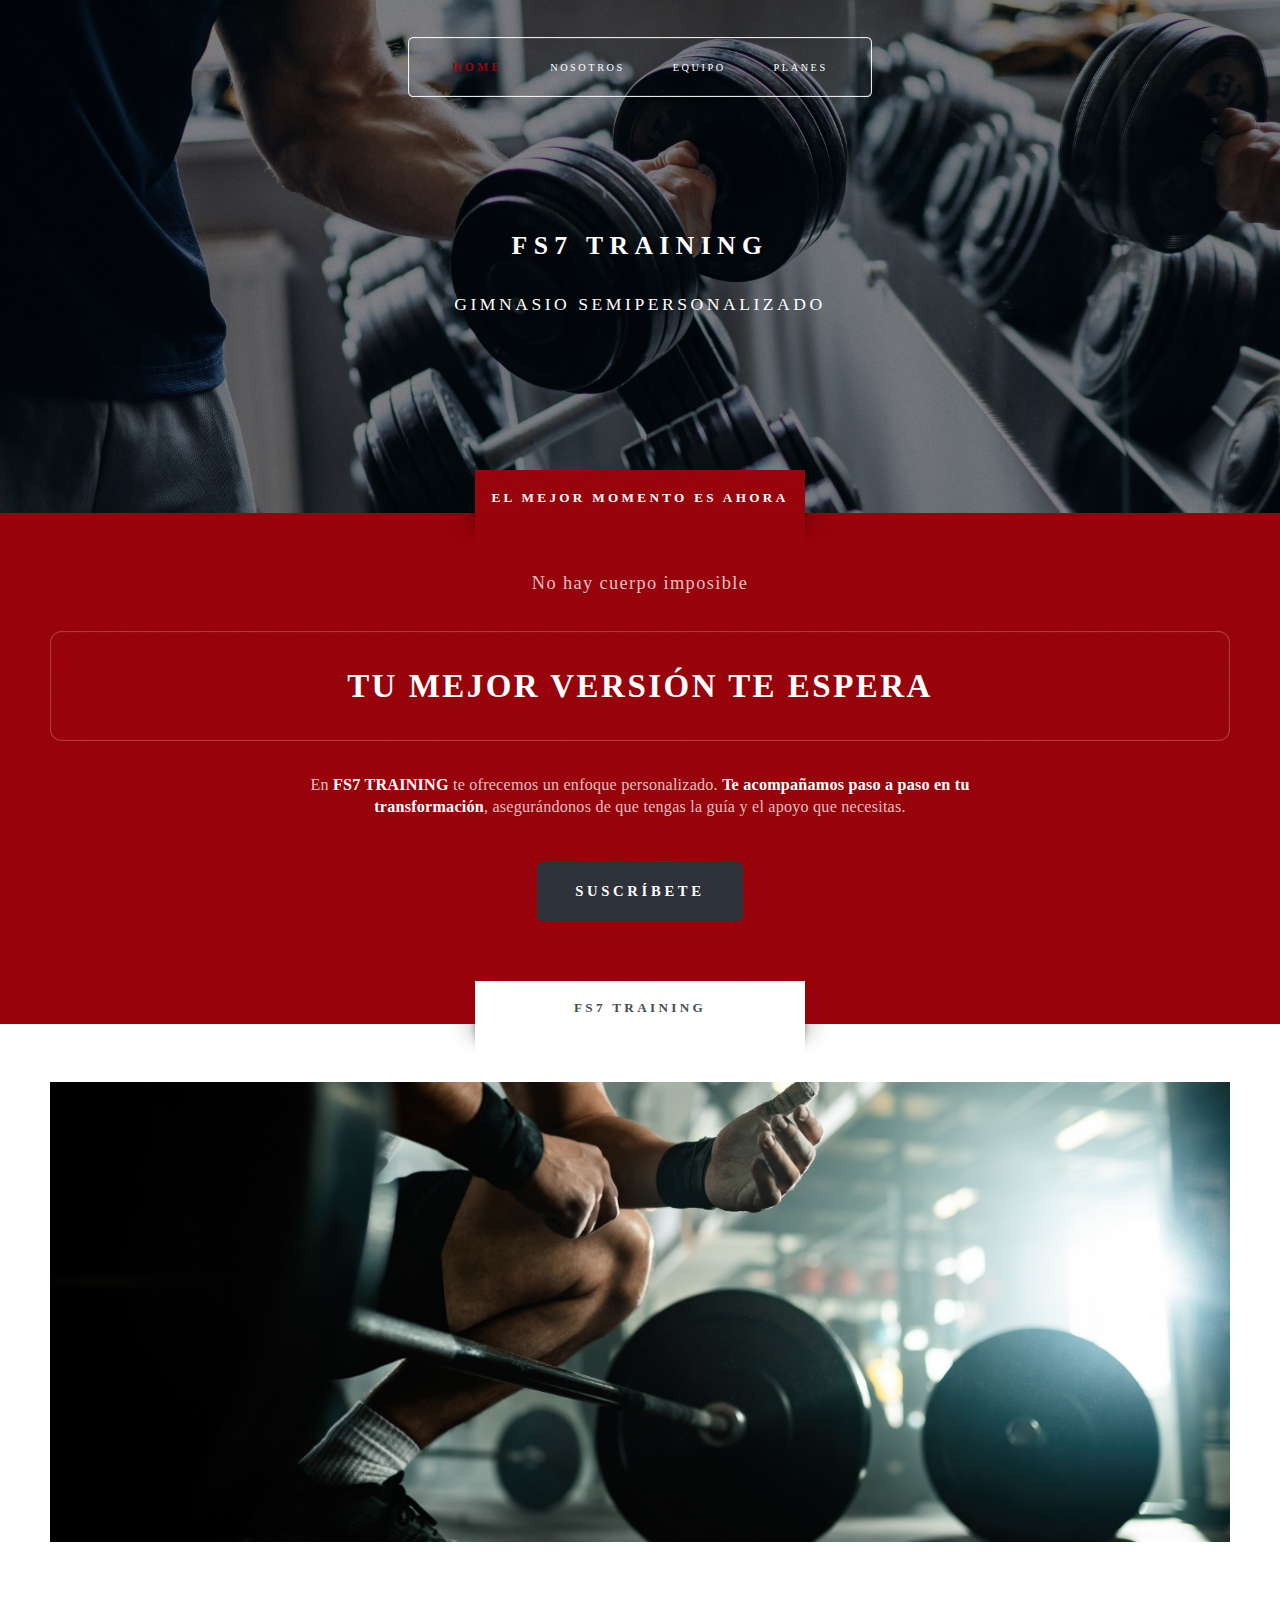
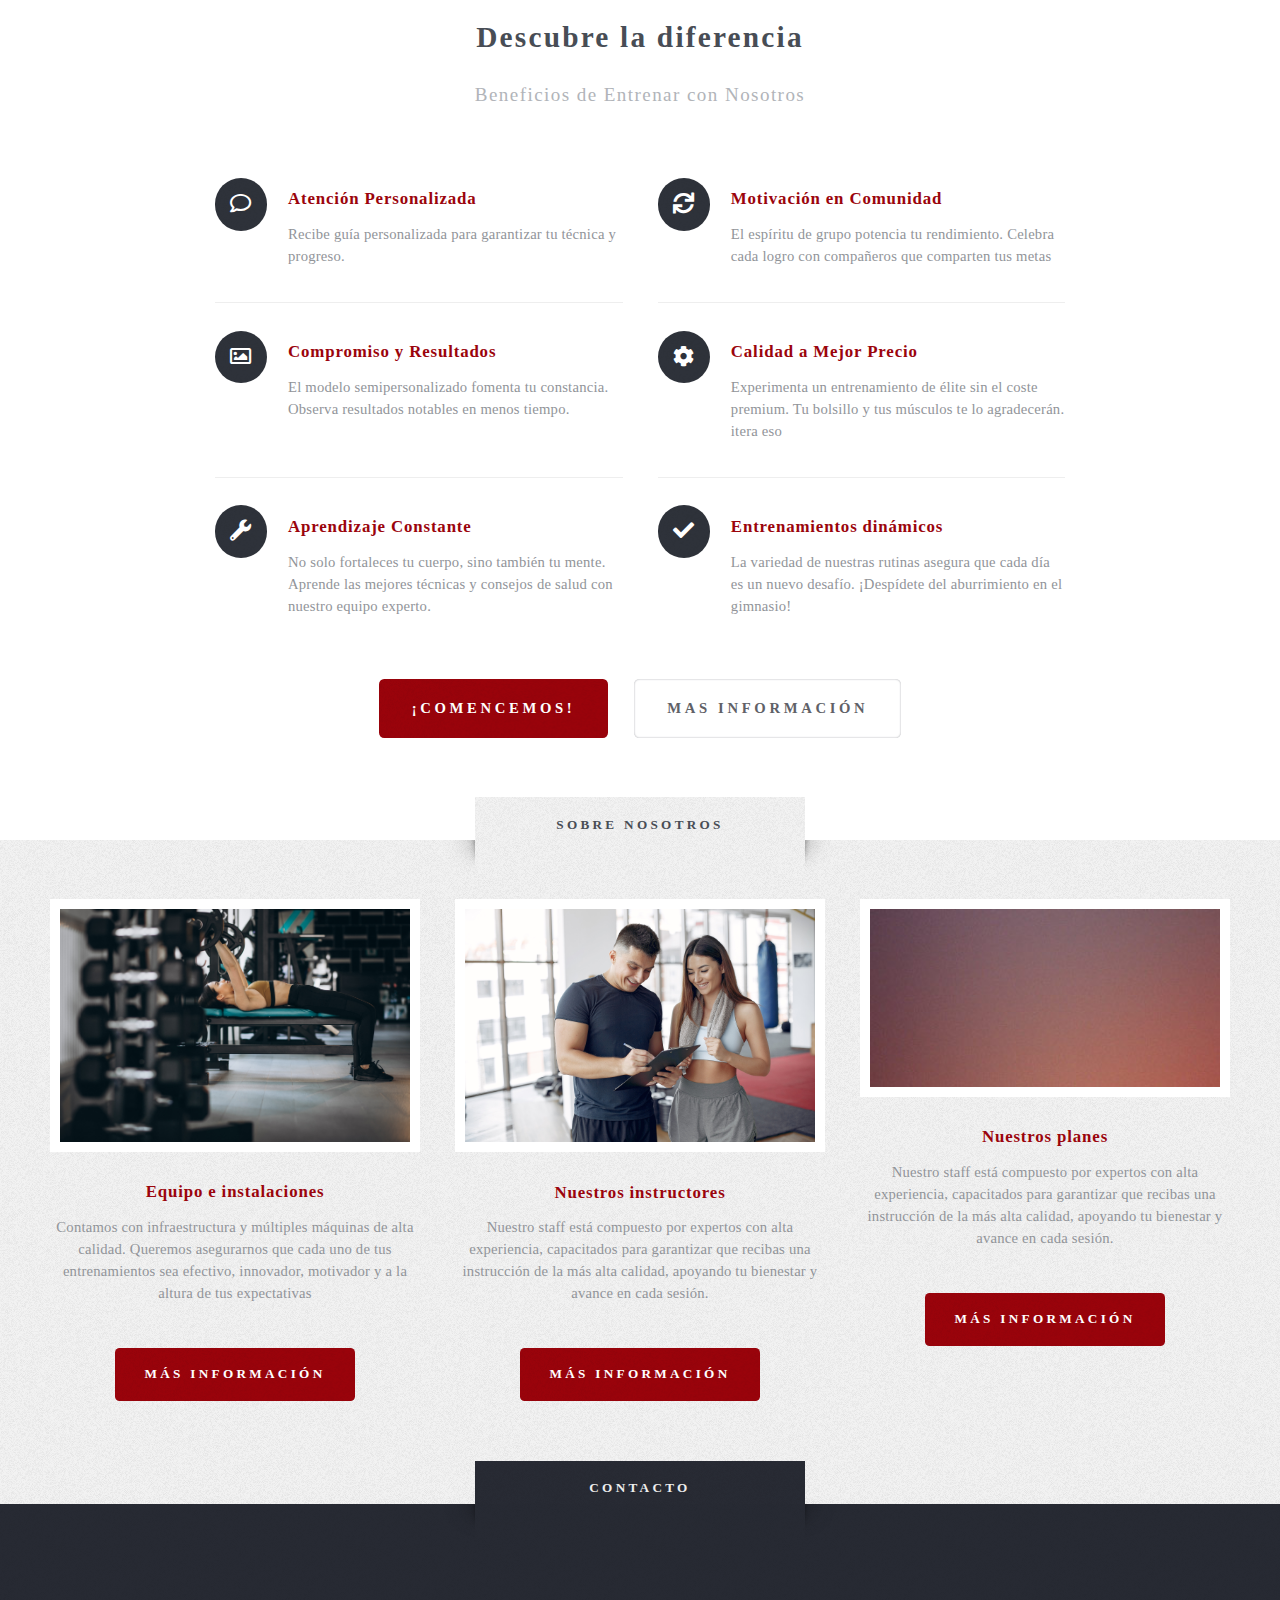
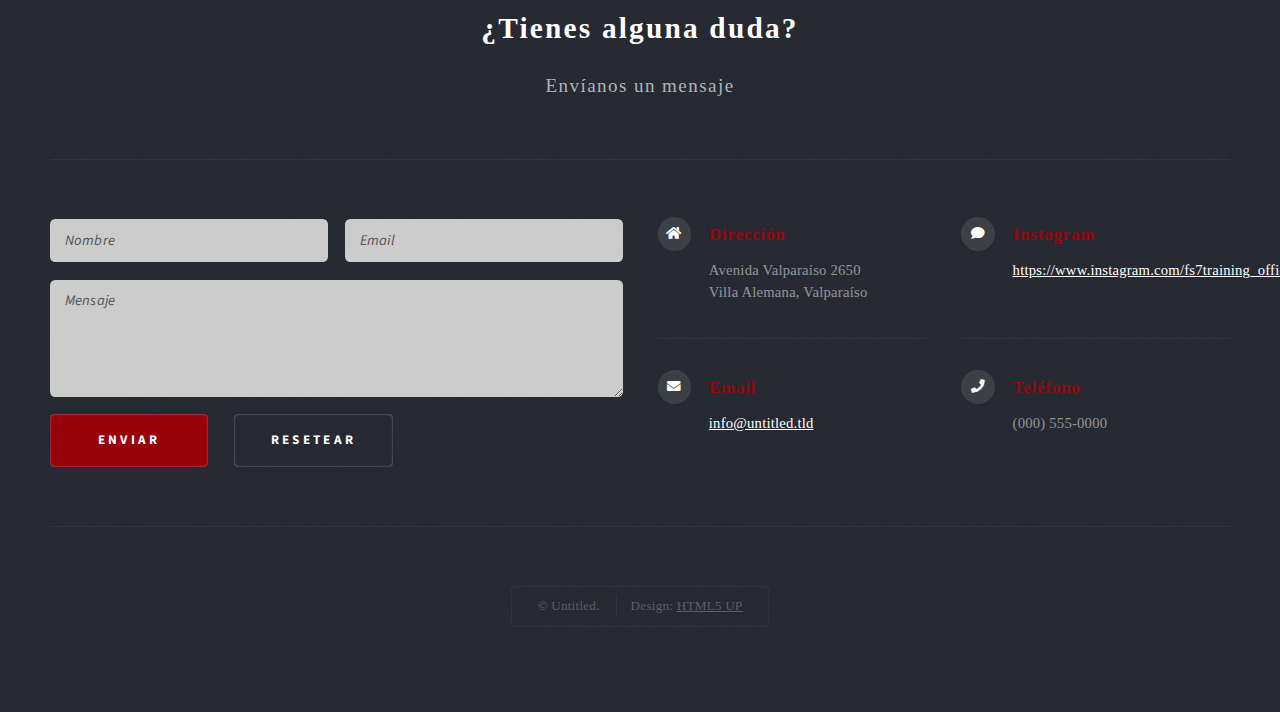
==== commit ab2e00d1: "Modificación textos e imágenes" ====
--- a/index.html
+++ b/index.html
@@ -1,9 +1,5 @@
 <!DOCTYPE HTML>
-<!--
-	Escape Velocity by HTML5 UP
-	html5up.net | @ajlkn
-	Free for personal and commercial use under the CCA 3.0 license (html5up.net/license)
--->
+
 <html>
 
 <head>
@@ -11,11 +7,13 @@
 	<meta charset="utf-8" />
 	<meta name="viewport" content="width=device-width, initial-scale=1, user-scalable=no" />
 	<link rel="stylesheet" href="assets/css/main.css" />
-	<style>
+	<link rel="shortcut icon" href="images/favicon.png" type="image/x-icon">
+<style>
 		.wrapper style1 {
 			background-color: aqua;
 		}
 	</style>
+	
 </head>
 
 <body class="homepage is-preload">
@@ -50,23 +48,22 @@
 			<div class="container">
 				<p class="style1">No hay cuerpo imposible</p>
 				<p class="style2">
-					TRANSFORMA TU VOLUNTAD, CONQUISTA TU FORTALEZA<br class="mobile-hide" />
+					TU MEJOR VERSIÓN TE ESPERA<br class="mobile-hide" />
 					<a href="http://html5up.net" class="nobr"></a>
 				</p>
-				<p class="style3">En <STRONg>FS7 TRAINING</STRONg>, no sólo te ofrecemos equipos y clases; también te
-					brindamos un enfoque personalizado. <STRONg>Te acompañamos paso a paso en tu
+				<p class="style3">En <STRONg>FS7 TRAINING</STRONg> te ofrecemos un enfoque personalizado. <STRONg>Te acompañamos paso a paso en tu
 						transformación</STRONg>, asegurándonos de que tengas la guía y el apoyo que necesitas.
 
 				</p>
 				<ul class="actions">
-					<li><a href="#" class="button style3 large">Proceed</a></li>
+					<li><a href="#" class="button style3 large">Suscríbete</a></li>
 				</ul>
 			</div>
 		</section>
 
 		<!-- Main -->
 		<section id="main" class="wrapper style2">
-			<div class="title">The Details</div>
+			<div class="title">FS7 TRAINING</div>
 			<div class="container">
 
 				<!-- Image -->
@@ -77,58 +74,57 @@
 				<!-- Features -->
 				<section id="features">
 					<header class="style1">
-						<h2>¿Quienes somos?</h2>
-						<p>Feugiat dolor nullam orci pretium phasellus justo</p>
+						<h2>Descubre la diferencia</h2>
+						<p>Beneficios de Entrenar con Nosotros</p>
 					</header>
 					<div class="feature-list">
 						<div class="row">
 							<div class="col-6 col-12-medium">
 								<section>
-									<h3 class="icon fa-comment">Mattis velit diam vulputate</h3>
-									<p>Eget mattis at, laoreet vel et velit aliquam diam ante, aliquet sit amet
-										vulputate et magna feugiat laoreet vel velit lorem.</p>
-								</section>
-							</div>
-							<div class="col-6 col-12-medium">
-								<section>
-									<h3 class="icon solid fa-sync">Lorem ipsum dolor sit veroeros</h3>
-									<p>Eget mattis at, laoreet vel et velit aliquam diam ante, aliquet sit amet
-										vulputate et magna feugiat laoreet vel velit lorem.</p>
-								</section>
-							</div>
-							<div class="col-6 col-12-medium">
-								<section>
-									<h3 class="icon fa-image">Pretium phasellus justo lorem</h3>
-									<p>Eget mattis at, laoreet vel et velit aliquam diam ante, aliquet sit amet
-										vulputate et magna feugiat laoreet vel velit lorem.</p>
-								</section>
-							</div>
-							<div class="col-6 col-12-medium">
-								<section>
-									<h3 class="icon solid fa-cog">Tempus sed pretium orci</h3>
-									<p>Eget mattis at, laoreet vel et velit aliquam diam ante, aliquet sit amet
-										vulputate et magna feugiat laoreet vel velit lorem.</p>
-								</section>
-							</div>
-							<div class="col-6 col-12-medium">
-								<section>
-									<h3 class="icon solid fa-wrench">Aliquam consequat et feugiat</h3>
-									<p>Eget mattis at, laoreet vel et velit aliquam diam ante, aliquet sit amet
-										vulputate et magna feugiat laoreet vel velit lorem.</p>
-								</section>
-							</div>
-							<div class="col-6 col-12-medium">
-								<section>
-									<h3 class="icon solid fa-check">Dolore laoreet aliquam mattis</h3>
-									<p>Eget mattis at, laoreet vel et velit aliquam diam ante, aliquet sit amet
-										vulputate et magna feugiat laoreet vel velit lorem.</p>
+									<h3 class="icon fa-comment">Atención Personalizada</h3>
+									<p>Recibe guía personalizada para garantizar tu técnica y progreso.</p>
+								</section>
+							</div>
+							<div class="col-6 col-12-medium">
+								<section>
+									<h3 class="icon solid fa-sync">Motivación en Comunidad</h3>
+									<p>El espíritu de grupo potencia tu rendimiento. Celebra cada logro con compañeros que comparten tus metas</p>
+								</section>
+							</div>
+							<div class="col-6 col-12-medium">
+								<section>
+									<h3 class="icon fa-image">Compromiso y Resultados
+									</h3>
+									<p>El modelo semipersonalizado fomenta tu constancia. Observa resultados notables en menos tiempo.</p>
+								</section>
+							</div>
+							<div class="col-6 col-12-medium">
+								<section>
+									<h3 class="icon solid fa-cog">Calidad a Mejor Precio</h3>
+									<p> Experimenta un entrenamiento de élite sin el coste premium. Tu bolsillo y tus músculos te lo agradecerán. itera eso
+
+									</p>
+								</section>
+							</div>
+							<div class="col-6 col-12-medium">
+								<section>
+									<h3 class="icon solid fa-wrench">Aprendizaje Constante
+									</h3>
+									<p>No solo fortaleces tu cuerpo, sino también tu mente. Aprende las mejores técnicas y consejos de salud con nuestro equipo experto.</p>
+								</section>
+							</div>
+							<div class="col-6 col-12-medium">
+								<section>
+									<h3 class="icon solid fa-check">Entrenamientos dinámicos
+									</h3>
+									<p>La variedad de nuestras rutinas asegura que cada día es un nuevo desafío. ¡Despídete del aburrimiento en el gimnasio!</p>
 								</section>
 							</div>
 						</div>
 					</div>
 					<ul class="actions special">
 						<li><a href="#" class="button style1 large">¡Comencemos!</a></li>
-						<li><a href="#" class="button style2 large">More Info</a></li>
+						<li><a href="#" class="button style2 large">Mas información</a></li>
 					</ul>
 				</section>
 
@@ -137,39 +133,36 @@
 
 		<!-- Highlights -->
 		<section id="highlights" class="wrapper style3">
-			<div class="title">Los más comprados</div>
+			<div class="title">Sobre nosotros</div>
 			<div class="container">
 				<div class="row aln-center">
 					<div class="col-4 col-12-medium">
 						<section class="highlight">
 							<a href="#" class="image featured"><img src="images/pic02.jpg" alt="" /></a>
-							<h3><a href="#">AA-SEMI</a></h3>
-							<p>Eget mattis at, laoreet vel amet sed velit aliquam diam ante, dolor aliquet sit amet
-								vulputate mattis amet laoreet lorem.</p>
+							<h3><a href="#">Equipo e instalaciones</a></h3>
+							<p>Contamos con infraestructura y múltiples máquinas de alta calidad. Queremos asegurarnos que cada uno de tus entrenamientos sea efectivo, innovador, motivador y a la altura de tus expectativas</p>
 							<ul class="actions">
-								<li><a href="#" class="button style1">LO QUIERO</a></li>
+								<li><a href="#" class="button style1">MÁS INFORMACIÓN</a></li>
 							</ul>
 						</section>
 					</div>
 					<div class="col-4 col-12-medium">
 						<section class="highlight">
 							<a href="#" class="image featured"><img src="images/pic03.jpg" alt="" /></a>
-							<h3><a href="#">AA-PERSONAL</a></h3>
-							<p>Eget mattis at, laoreet vel amet sed velit aliquam diam ante, dolor aliquet sit amet
-								vulputate mattis amet laoreet lorem.</p>
+							<h3><a href="#">Nuestros instructores</a></h3>
+							<p>Nuestro staff está compuesto por expertos con alta experiencia, capacitados para garantizar que recibas una instrucción de la más alta calidad, apoyando tu bienestar y avance en cada sesión.</p>
 							<ul class="actions">
-								<li><a href="#" class="button style1">LO QUIERO</a></li>
+								<li><a href="#" class="button style1">MÁS INFORMACIÓN</a></li>
 							</ul>
 						</section>
 					</div>
 					<div class="col-4 col-12-medium">
 						<section class="highlight">
 							<a href="#" class="image featured"><img src="images/pic04.jpg" alt="" /></a>
-							<h3><a href="#">AC-LIBRE</a></h3>
-							<p>Eget mattis at, laoreet vel amet sed velit aliquam diam ante, dolor aliquet sit amet
-								vulputate mattis amet laoreet lorem.</p>
+							<h3><a href="#">Nuestros planes</a></h3>
+							<p>Nuestro staff está compuesto por expertos con alta experiencia, capacitados para garantizar que recibas una instrucción de la más alta calidad, apoyando tu bienestar y avance en cada sesión.</p>
 							<ul class="actions">
-								<li><a href="#" class="button style1">LO QUIERO</a></li>
+								<li><a href="#" class="button style1">Más información</a></li>
 							</ul>
 						</section>
 					</div>
@@ -179,13 +172,12 @@
 
 		<!-- Footer -->
 		<section id="footer" class="wrapper">
-			<div class="title">The Rest Of It</div>
+			<div class="title">Contacto</div>
 			<div class="container">
 				<header class="style1">
-					<h2>Ipsum sapien elementum contacto?</h2>
+					<h2>¿Tienes alguna duda?</h2>
 					<p>
-						Sed turpis tortor, tincidunt sed ornare in metus porttitor mollis nunc in aliquet.<br />
-						Nam pharetra laoreet imperdiet volutpat etiam feugiat.
+						Envíanos un mensaje
 					</p>
 				</header>
 				<div class="row">
@@ -203,19 +195,19 @@
 								<input name="bot-field" hidden>
 								<div class="row gtr-50">
 									<div class="col-6 col-12-small">
-										<input type="text" name="name" id="contact-name" placeholder="Name" />
+										<input type="text" name="name" id="contact-name" placeholder="Nombre" />
 									</div>
 									<div class="col-6 col-12-small">
 										<input type="text" name="email" id="contact-email" placeholder="Email" />
 									</div>
 									<div class="col-12">
-										<textarea name="message" id="contact-message" placeholder="Message"
+										<textarea name="message" id="contact-message" placeholder="Mensaje"
 											rows="4"></textarea>
 									</div>
 									<div class="col-12">
 										<ul class="actions">
-											<li><input type="submit" class="style1" value="Send" /></li>
-											<li><input type="reset" class="style2" value="Reset" /></li>
+											<li><input type="submit" class="style1" value="Enviar" /></li>
+											<li><input type="reset" class="style2" value="Resetear" /></li>
 										</ul>
 									</div>
 								</div>
@@ -230,21 +222,19 @@
 							<div class="row">
 								<div class="col-6 col-12-small">
 									<section>
-										<h3 class="icon solid fa-home">Mailing Address</h3>
-										<p>
-											Untitled Corp<br />
-											1234 Somewhere Rd<br />
-											Nashville, TN 00000
-										</p>
-									</section>
-								</div>
-								<div class="col-6 col-12-small">
-									<section>
-										<h3 class="icon solid fa-comment">Social</h3>
-										<p>
-											<a href="#">@untitled-corp</a><br />
-											<a href="#">linkedin.com/untitled</a><br />
-											<a href="#">facebook.com/untitled</a>
+										<h3 class="icon solid fa-home">Dirección</h3>
+										<p>
+											Avenida Valparaíso 2650 <br />
+											Villa Alemana, Valparaíso <br />
+										</p>
+									</section>
+								</div>
+								<div class="col-6 col-12-small">
+									<section>
+										<h3 class="icon solid fa-comment">Instagram</h3>
+										<p>
+											<a href="#">https://www.instagram.com/fs7training_official</a><br />
+										
 										</p>
 									</section>
 								</div>
@@ -258,7 +248,7 @@
 								</div>
 								<div class="col-6 col-12-small">
 									<section>
-										<h3 class="icon solid fa-phone">Phone</h3>
+										<h3 class="icon solid fa-phone">Teléfono</h3>
 										<p>
 											(000) 555-0000
 										</p>
